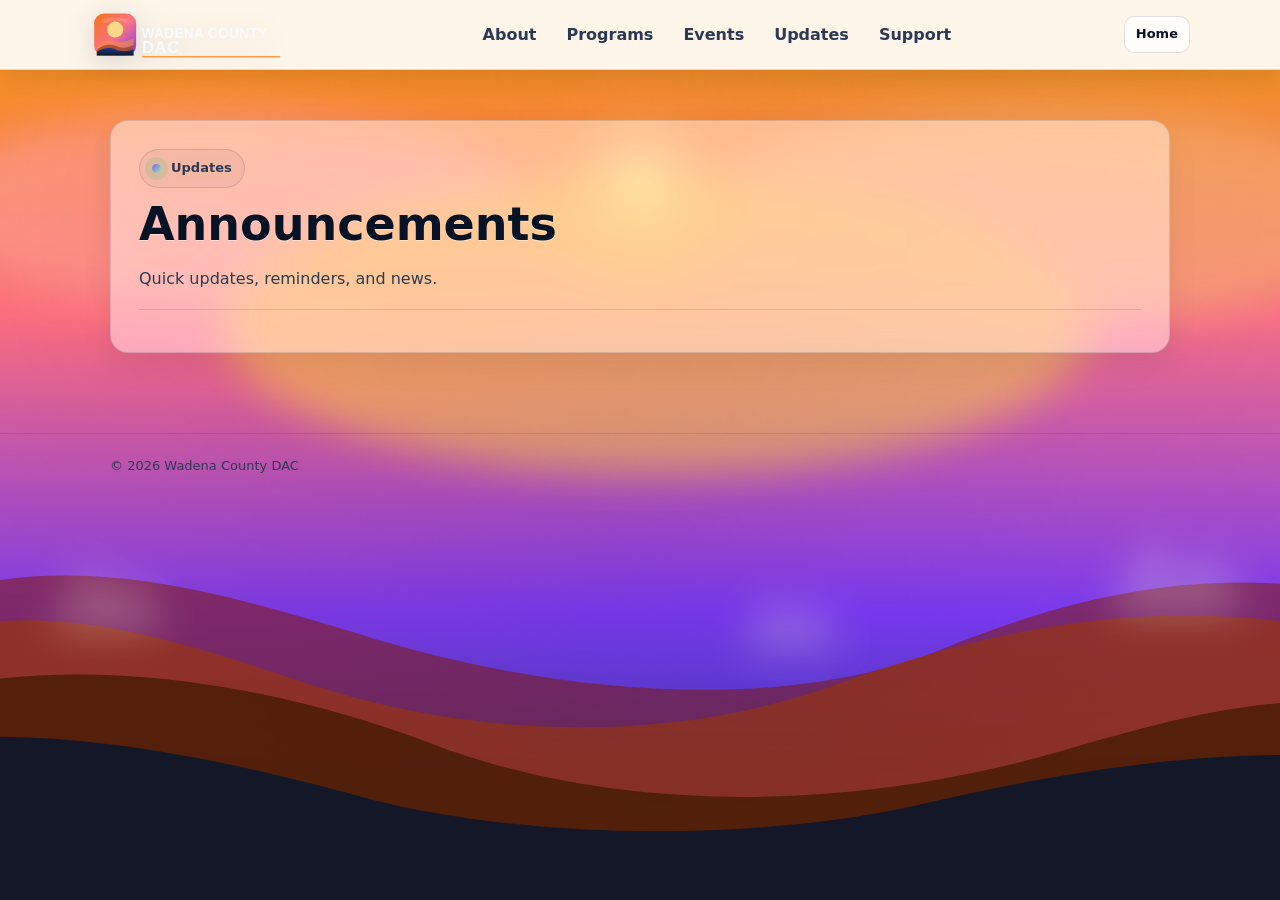
==== announcements.html @ 94e2fe22 "Initial Wadena County DAC site" ====
<!doctype html>
<html lang="en">
<head>
  <meta charset="utf-8" />
  <meta name="viewport" content="width=device-width,initial-scale=1" />
  <title>Announcements • Wadena County DAC</title>
  <link rel="stylesheet" href="styles.css" />
</head>
<body>
  <a class="skip-link" href="#main">Skip to main content</a>

  <header class="site-header">
    <div class="wrap header-inner">
      <a class="brand" href="index.html" aria-label="Wadena County DAC home">
        <img class="brand-logo" src="images/wcdac-logo.svg" alt="Wadena County DAC logo" />
      </a>

      <button class="nav-toggle" type="button" aria-expanded="false" aria-controls="primary-nav">
        <span class="sr-only">Menu</span>
        <span class="hamburger" aria-hidden="true"></span>
      </button>

      <nav id="primary-nav" class="primary-nav" aria-label="Primary navigation">
        <div class="links">
  <details class="dd">
    <summary>About</summary>
    <div class="dd-menu">
      <a href="index.html#mission">Mission</a>
      <a href="index.html#staff">Staff</a>
      <a href="index.html#contact">Contact</a>
    </div>
  </details>

  <details class="dd">
    <summary>Programs</summary>
    <div class="dd-menu">
      <a href="index.html#programs">Services & Activities</a>
      <a href="index.html#eligibility">Eligibility / Referrals</a>
      <a href="index.html#transportation">Transportation</a>
    </div>
  </details>

  <a href="events.html">Events</a>
  <a href="announcements.html">Updates</a>

  <details class="dd">
    <summary>Support</summary>
    <div class="dd-menu">
      <a href="https://www.givemn.org/organization/wadena-county-developmental-achievement-center" target="_blank" rel="noopener">Donate</a>
      <a href="volunteer.html">Volunteer</a>
      <a href="apply.html">Apply Now</a>
    </div>
  </details>
</div>
      </nav>

      <a class="btn nav-cta" href="index.html">Home</a>
    </div>
  </header>

  <main id="main">
    <div class="wrap">
      <div class="card pad hover">
        <div class="kicker"><span class="dot"></span> Updates</div>
        <h1>Announcements</h1>
        <p class="sub">Quick updates, reminders, and news.</p>
        <hr class="sep" />
        <div id="annList" class="list"></div>
      </div>
    </div>
  </main>

  <footer>
    <div class="wrap">© <span id="year"></span> Wadena County DAC</div>
  </footer>

  <script>document.getElementById("year").textContent = new Date().getFullYear();</script>
  <script src="app.js"></script>
</body>
</html>
---- styles.css ----
:root{
  --bg: #f4f6fb;
  --panel: #ffffff;
  --text: #0b1324;
  --muted: #2b3a52;
  --brand: #f97316;
  --brand2: #8b5cf6;
  --border: rgba(15,23,42,.12);
  --shadow: 0 14px 30px rgba(15,23,42,.08);
  --shadow2: 0 18px 44px rgba(15,23,42,.12);
  --radius: 18px;
  --max: 1100px;
  --pad: 20px;
  --header-offset: 80px;
  --font: ui-sans-serif, system-ui, -apple-system, Segoe UI, Roboto, Helvetica, Arial;
  --heading: ui-sans-serif, system-ui, -apple-system, Segoe UI, Roboto, Helvetica, Arial;
  --focus: 0 0 0 3px rgba(59,130,246,.35);
}

*{box-sizing:border-box}
html,body{height:100%}
body{
  margin:0;
  padding-top: var(--header-offset);
  font-family:var(--font);
  color:var(--text);
  line-height:1.6;
  background:
    url("images/watercolor-bg.svg"),
    linear-gradient(180deg, #fff7eb, var(--bg));
  background-attachment: fixed;
  background-size: cover;
  background-position: center;
  background-repeat: no-repeat;
  min-height: 100vh;
}

body::before{
  content: "";
  position: fixed;
  inset: 0;
  background: radial-gradient(circle at 25% 25%, rgba(249, 115, 22, .24), transparent 55%),
              radial-gradient(circle at 75% 20%, rgba(139, 92, 246, .18), transparent 60%),
              radial-gradient(circle at 50% 65%, rgba(59, 130, 246, .15), transparent 55%);
  opacity: 0.5;
  pointer-events: none;
  z-index: -1;
  mix-blend-mode: multiply;
}

a{color:inherit; text-decoration:none}

.wrap{max-width:var(--max); margin:0 auto; padding:0 var(--pad)}

/* Accessibility */
.skip-link{
  position:absolute;
  left:0;
  top:0;
  transform: translateY(-120%);
  padding: 10px 14px;
  background: rgba(15,23,42,.92);
  color: #fff;
  border-radius: 0 0 0.65rem 0;
  z-index: 30;
  transition: transform 0.18s ease;
}
.skip-link:focus{transform: translateY(0);}

/* Header */
.site-header{
  position:fixed;
  top:0;
  left:0;
  right:0;
  z-index:1000;
  background: rgba(255,250,244,.96);
  border-bottom:1px solid var(--border);
  box-shadow: 0 8px 22px rgba(15,23,42,.10);
  isolation: isolate;
  will-change: transform;
  transition: background .25s ease, border-color .25s ease, transform .25s ease, opacity .25s ease;
  opacity: 1;
  pointer-events: auto;
  transform: translateY(0);
}

.header-inner{
  display:flex;
  align-items:center;
  justify-content:space-between;
  gap:12px;
  padding:10px 0;
  overflow: visible;
}

.brand{display:flex; align-items:center; color: var(--text); flex:0 0 auto; min-width:0;}
.brand-logo{
  display:block;
  width:min(220px, 26vw);
  height:auto;
  max-width:100%;
  flex-shrink:0;
  object-fit:contain;
  filter: drop-shadow(0 6px 14px rgba(15,23,42,.16));
}

.nav-toggle{
  display:none;
  background: none;
  border: none;
  padding: 10px;
  border-radius: 14px;
  cursor: pointer;
  color: var(--text);
}
.nav-toggle:hover{background: rgba(15,23,42,.06);}
.nav-toggle:focus{outline: none; box-shadow: var(--focus);}

.hamburger,
.hamburger::before,
.hamburger::after{
  display: block;
  width: 24px;
  height: 2px;
  background: currentColor;
  border-radius: 999px;
  transition: transform .25s ease, opacity .25s ease;
}
.hamburger::before,
.hamburger::after{
  content: '';
  position: relative;
}
.hamburger::before{top: -7px;}
.hamburger::after{top: 5px;}

.primary-nav{
  display:flex;
  align-items:center;
  gap:10px;
  flex-wrap:wrap;
  position: relative;
  opacity: 1;
  transform: translateY(0);
  pointer-events: auto;
}

.nav-cta{white-space:nowrap; opacity: 1; pointer-events: auto; transition: opacity .22s ease;}

/* Mobile navigation */
@media (max-width: 900px){
  :root{--header-offset: 72px;}
  .nav-toggle{display:block;}
  .primary-nav{
    position: absolute;
    top: 100%;
    left: 0;
    right: 0;
    padding: 16px var(--pad) 22px;
    background: rgba(255,255,255,.96);
    border-bottom:1px solid var(--border);
    border-radius: 0 0 var(--radius) var(--radius);
    box-shadow: 0 18px 36px rgba(15,23,42,.12);
    flex-direction: column;
    gap: 8px;
    transform: translateY(-110%);
    opacity: 0;
    pointer-events: none;
    transition: transform .25s ease, opacity .22s ease;
  }
  .site-header.open .primary-nav{
    transform: translateY(0);
    opacity: 1;
    pointer-events: auto;
  }

  .nav-cta{display:none;}
  .links{width:100%; justify-content:flex-start;}
  .links a{width:100%; padding:12px 14px;}
  .dd-menu{position:static; box-shadow:none; border:none; padding:0; background:transparent;}
  .dd-menu a{padding-left:24px;}
  .dd > summary{width:100%;}
  .dd[open] > summary{background: rgba(15,23,42,.05);}  
}

/* Buttons */
.btn{
  display:inline-flex; align-items:center; justify-content:center;
  padding:7px 11px;
  border-radius:10px;
  border:1px solid var(--border);
  background:rgba(255,255,255,.76);
  color:var(--text);
  cursor:pointer;
  font-size:13px;
  font-weight:600;
  transition: transform .18s ease, box-shadow .18s ease, background .2s ease;
}
.btn:hover{transform: translateY(-1px); box-shadow: 0 8px 16px rgba(15,23,42,.10);}
.btn:active{transform: translateY(0px)}
.btn.primary{
  background: linear-gradient(135deg, var(--brand), #60a5fa);
  border-color: transparent;
  color:#fff;
  box-shadow: 0 8px 18px rgba(37,99,235,.16);
}
.btn.primary:hover{box-shadow: 0 10px 22px rgba(37,99,235,.20)}

.btn--sm{padding:6px 10px; font-size:12px;}
.btn--ghost{background: rgba(255,255,255,.2); border-color: rgba(255,255,255,.3);}
.btn--static{cursor: default; opacity: 0.92;}

.alert{
  background: rgba(254,242,242,.75);
  border-bottom: 1px solid rgba(254,202,202,.75);
}
.alert--warning{background: rgba(254,242,242,.9); border-bottom-color: rgba(254,202,202,.9);}
.alert__inner{
  display:flex;
  align-items:center;
  justify-content:space-between;
  gap:12px;
  padding:14px 0;
}
.alert__message{color:#991b1b; font-weight:600;}

/* Layout */
main{padding:40px 0 80px}
.card{
  background: rgba(255,255,255,.46);
  border:1px solid var(--border);
  border-radius: var(--radius);
  box-shadow: var(--shadow);
  backdrop-filter: blur(10px) saturate(120%);
  -webkit-backdrop-filter: blur(10px) saturate(120%);
  transition: transform .18s ease, box-shadow .18s ease, border-color .18s ease;
}
.card.hover:hover{transform: translateY(-4px); box-shadow: var(--shadow2); border-color: rgba(37,99,235,.20);}
.pad{padding:28px}

.hero{
  border-radius: var(--radius);
  background: linear-gradient(135deg, rgba(255,255,255,.32), rgba(255,255,255,.18));
  border: 1px solid rgba(15,23,42,.08);
}
.hero-logo{
  display:block;
  width:min(620px, 100%);
  height:auto;
  margin:12px 0 6px;
  filter: drop-shadow(0 10px 20px rgba(15,23,42,.16));
}
.hero h1{margin:14px 0 10px;}
.hero .sub{margin:0;}
.hero .hero-actions{display:flex; gap:12px; flex-wrap:wrap; margin-top:18px;}

.kicker{display:inline-flex; align-items:center; gap:10px; padding:8px 12px; border-radius:999px; border:1px solid var(--border); background: rgba(15,23,42,.04); color: var(--muted); font-weight:800; font-size:13px;}
.dot{width:9px; height:9px; border-radius:50%; background: linear-gradient(135deg, var(--brand2), #86efac); box-shadow: 0 0 0 7px rgba(34,197,94,.14);}

h1{margin:12px 0 10px; font-family:var(--heading); font-size: clamp(30px, 4vw, 46px); line-height:1.08; color:#071225; text-shadow: 0 1px 0 rgba(255,255,255,.45);}
h2{margin:0 0 10px; font-size:22px; color:#0a1930}
.sub{color:var(--muted); line-height:1.7}
.sub--lead{font-weight:700; margin-top:0;}
.sub--intro{margin-top:14px; max-width:70ch;}

.grid{display:grid; grid-template-columns: 1.2fr .8fr; gap:16px; margin-top:16px}
.grid3{display:grid; grid-template-columns: repeat(3, 1fr); gap:16px; margin-top:16px}
.list{display:grid; gap:10px}
.item{padding:14px; border-radius:16px; border:1px solid var(--border); background: rgba(255,255,255,.28); backdrop-filter: blur(8px) saturate(120%); -webkit-backdrop-filter: blur(8px) saturate(120%); transition: transform .18s ease, box-shadow .18s ease, border-color .18s ease;}
.item:hover{transform: translateY(-2px); box-shadow: 0 12px 26px rgba(15,23,42,.08); border-color: rgba(37,99,235,.18);}
.item .top{display:flex; justify-content:space-between; gap:10px; flex-wrap:wrap}
.item .title{font-weight:850}
.item .meta{color:#33465f; font-size:13px; font-weight:600}
.item .body{color:#1d2e45; margin-top:6px; line-height:1.6}

.gallery-grid{
  display:grid;
  grid-template-columns:repeat(3, minmax(0, 1fr));
  gap:14px;
  margin-top:14px;
}
.gallery-card{
  margin:0;
  padding:10px;
  border-radius:16px;
  border:1px solid var(--border);
  background: rgba(255,255,255,.24);
  backdrop-filter: blur(8px) saturate(120%);
  -webkit-backdrop-filter: blur(8px) saturate(120%);
}
.gallery-card img{
  display:block;
  width:100%;
  height:220px;
  object-fit:cover;
  border-radius:12px;
  box-shadow: 0 10px 20px rgba(15,23,42,.15);
}
.gallery-card figcaption{
  margin-top:10px;
  color:#1d2e45;
  font-size:14px;
  font-weight:700;
}

hr.sep{border:none; border-top:1px solid var(--border); margin:14px 0}

footer{border-top:1px solid var(--border); padding:22px 0; color: var(--muted); font-size:13px;}

/* Callout / icon pills */
.pills{display:flex; gap:10px; flex-wrap:wrap; margin-top:12px}
.pill{display:inline-flex; align-items:center; gap:8px; padding:8px 10px; border-radius:999px; border:1px solid var(--border); background: rgba(255,255,255,.30); color: #233750; font-size:13px; font-weight:600; backdrop-filter: blur(6px); -webkit-backdrop-filter: blur(6px); transition: transform .18s ease, box-shadow .18s ease;}
.pill:hover{transform: translateY(-2px); box-shadow: 0 10px 22px rgba(15,23,42,.08)}

/* Calendar */
.cal-head{display:flex; justify-content:space-between; align-items:center; gap:10px; flex-wrap:wrap}
.calendar{margin-top:12px; display:grid; grid-template-columns:repeat(7,1fr); gap:10px}
.dow{color:var(--muted); font-size:12px; text-transform:uppercase; letter-spacing:.12em}
.cell{min-height:84px; padding:10px; border-radius:16px; border:1px solid var(--border); background: rgba(255,255,255,.28); backdrop-filter: blur(7px) saturate(120%); -webkit-backdrop-filter: blur(7px) saturate(120%); display:flex; flex-direction:column; gap:8px; transition: transform .15s ease, box-shadow .15s ease, border-color .15s ease;}
.cell:hover{transform: translateY(-2px); box-shadow: 0 12px 26px rgba(15,23,42,.08); border-color: rgba(37,99,235,.18)}
.cell.muted{opacity:.45}
.daynum{font-weight:850}
.badge{display:inline-flex; align-self:flex-start; padding:4px 8px; border-radius:999px; font-size:12px; border:1px solid rgba(37,99,235,.18); background: rgba(37,99,235,.10); color: var(--text);}
.cell.selected{outline:2px solid rgba(37,99,235,.35); background: rgba(37,99,235,.08);}

/* Friendly section blocks */
.section-title{display:flex; align-items:flex-end; justify-content:space-between; gap:16px; flex-wrap:wrap}
.section-title p{margin:0; color:var(--muted)}

/* Utility helpers */
.section--spaced{margin-top:16px;}
.card-grid{display:grid; gap:12px; margin-top:14px;}
.button-group{display:flex; gap:10px; flex-wrap:wrap; margin-top:14px;}
.section-header{display:flex; justify-content:space-between; gap:12px; flex-wrap:wrap; align-items:flex-end;}
.section-header h2{margin:0;}
.section-header .sub{margin-top:6px;}
.sr-only{position:absolute; width:1px; height:1px; padding:0; margin:-1px; overflow:hidden; clip:rect(0 0 0 0); white-space:nowrap; border:0;}

.mt-2{margin-top:0.5rem;}

@media (max-width: 900px){
  .brand-logo{width:min(170px, 46vw);} 
  .hero-logo{width:min(540px, 100%);} 
  .gallery-grid{grid-template-columns:1fr;}
  .gallery-card img{height:240px;}
  .grid{grid-template-columns: 1fr}
  .grid3{grid-template-columns: 1fr}
  .calendar{gap:8px}
}

/* Dropdown nav (OHI-style grouped menu) */
.links{display:flex; gap:10px; align-items:center; flex-wrap:wrap;}
.dd{position:relative;}
.dd > summary{list-style:none; cursor:pointer; color:var(--muted); padding:8px 10px; border-radius:12px; transition: background .2s ease, transform .2s ease, color .2s ease; font-weight:700;}
.dd > summary::-webkit-details-marker{display:none}
.dd > summary:hover{color:var(--text); background:rgba(15,23,42,.04); transform: translateY(-1px);}
.links > a{display:inline-flex; align-items:center; color:var(--muted); padding:8px 10px; border-radius:12px; transition: background .2s ease, transform .2s ease, color .2s ease; font-weight:700;}
.links > a:hover{color:var(--text); background:rgba(15,23,42,.04); transform: translateY(-1px);}
.dd-menu{position:absolute; top: calc(100% + 10px); left: 0; min-width: 220px; padding:10px; border-radius:14px; border:1px solid var(--border); background: rgba(255,255,255,.95); box-shadow: var(--shadow2); display:grid; gap:6px;}
.dd-menu a{padding:10px 10px; border-radius:12px; color:var(--text); font-weight:650;}

/* Utility */
.text-center{text-align:center;}
.u-muted{color:var(--muted);}
.dd-menu a:hover{
  background:rgba(37,99,235,.08);
}

/* close dropdowns when not open */
.dd:not([open]) .dd-menu{display:none}

/* keep your existing mobile behavior */
@media (max-width: 900px){
  /* navigation is managed via the hamburger toggle */
}

/* ── Forms ───────────────────────────────────────────────────── */
.form-page{max-width:760px;}
.form-section{margin-top:22px;}
.form-section+.form-section{margin-top:28px;}
.form-section h3{font-size:15px;font-weight:800;color:#0a1930;margin:0 0 14px;padding-bottom:8px;border-bottom:1px solid var(--border);}
.form-group{display:flex;flex-direction:column;gap:5px;margin-bottom:14px;}
.form-group:last-child{margin-bottom:0;}
.form-group>label{font-size:13px;font-weight:700;color:#1d2e45;}
.req{color:var(--brand);margin-left:2px;}
.form-row{display:grid;grid-template-columns:repeat(2,1fr);gap:14px;}
.form-row-3{display:grid;grid-template-columns:repeat(3,1fr);gap:14px;}
input[type=text],input[type=email],input[type=tel],input[type=date],select,textarea{
  display:block;width:100%;padding:10px 12px;
  border:1px solid var(--border);border-radius:10px;
  background:rgba(255,255,255,.72);
  font-family:var(--font);font-size:14px;color:var(--text);line-height:1.5;
  transition:border-color .18s,box-shadow .18s;
  outline:none;-webkit-appearance:none;appearance:none;
}
input[type=text]:focus,input[type=email]:focus,input[type=tel]:focus,input[type=date]:focus,select:focus,textarea:focus{
  border-color:rgba(37,99,235,.45);
  box-shadow:0 0 0 3px rgba(37,99,235,.12);
}
select{
  background-image:url("data:image/svg+xml,%3Csvg xmlns='http://www.w3.org/2000/svg' viewBox='0 0 10 6'%3E%3Cpath d='M0 0l5 6 5-6z' fill='%232b3a52'/%3E%3C/svg%3E");
  background-repeat:no-repeat;background-position:right 12px center;background-size:10px;
  padding-right:34px;
}
textarea{resize:vertical;min-height:90px;line-height:1.6;}
.check-group{display:flex;flex-wrap:wrap;gap:8px 22px;margin-top:6px;}
.check-group label{display:flex;align-items:center;gap:7px;font-size:13px;font-weight:600;color:#1d2e45;cursor:pointer;}
.check-group input[type=checkbox],.check-group input[type=radio]{width:16px;height:16px;accent-color:var(--brand);cursor:pointer;flex-shrink:0;}
.form-note{font-size:12px;color:var(--muted);line-height:1.5;}
.form-actions{margin-top:24px;display:flex;gap:12px;align-items:center;flex-wrap:wrap;}
.form-success{
  margin-top:18px;padding:18px;border-radius:14px;
  border:1px solid rgba(22,163,74,.25);background:rgba(220,252,231,.45);
  backdrop-filter:blur(6px);-webkit-backdrop-filter:blur(6px);
}
.form-success .fs-title{color:#166534;font-weight:800;font-size:15px;margin-bottom:6px;}
.form-success .fs-body{color:#166534;font-size:14px;line-height:1.6;}
@media(max-width:900px){
  .form-row,.form-row-3{grid-template-columns:1fr;}
}
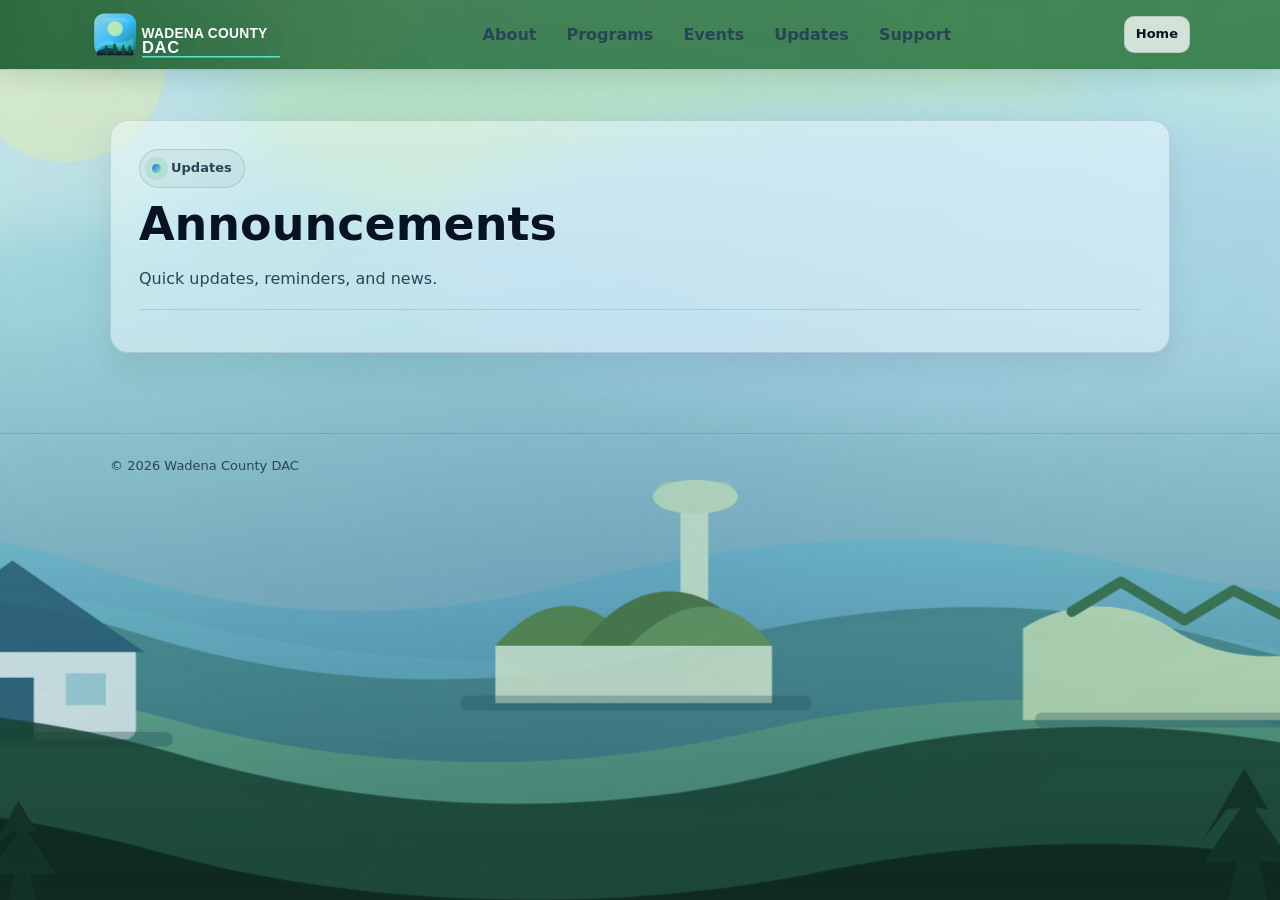
==== commit e2a24470: "Add programs page and intake form flow" ====
--- a/announcements.html
+++ b/announcements.html
@@ -34,9 +34,10 @@
   <details class="dd">
     <summary>Programs</summary>
     <div class="dd-menu">
-      <a href="index.html#programs">Services & Activities</a>
-      <a href="index.html#eligibility">Eligibility / Referrals</a>
-      <a href="index.html#transportation">Transportation</a>
+      <a href="programs.html#services">Services & Activities</a>
+      <a href="programs.html#eligibility">Eligibility / Referrals</a>
+      <a href="programs.html#transportation">Transportation</a>
+      <a href="custom-orders.html">Custom Products</a>
     </div>
   </details>
 
--- a/styles.css
+++ b/styles.css
@@ -1,10 +1,10 @@
 :root{
-  --bg: #f4f6fb;
+  --bg: #eaf4f2;
   --panel: #ffffff;
   --text: #0b1324;
-  --muted: #2b3a52;
-  --brand: #f97316;
-  --brand2: #8b5cf6;
+  --muted: #284558;
+  --brand: #0f766e;
+  --brand2: #2563eb;
   --border: rgba(15,23,42,.12);
   --shadow: 0 14px 30px rgba(15,23,42,.08);
   --shadow2: 0 18px 44px rgba(15,23,42,.12);
@@ -25,13 +25,7 @@
   font-family:var(--font);
   color:var(--text);
   line-height:1.6;
-  background:
-    url("images/watercolor-bg.svg"),
-    linear-gradient(180deg, #fff7eb, var(--bg));
-  background-attachment: fixed;
-  background-size: cover;
-  background-position: center;
-  background-repeat: no-repeat;
+  background: linear-gradient(180deg, #edf8f8, var(--bg));
   min-height: 100vh;
 }
 
@@ -39,13 +33,55 @@
   content: "";
   position: fixed;
   inset: 0;
-  background: radial-gradient(circle at 25% 25%, rgba(249, 115, 22, .24), transparent 55%),
-              radial-gradient(circle at 75% 20%, rgba(139, 92, 246, .18), transparent 60%),
-              radial-gradient(circle at 50% 65%, rgba(59, 130, 246, .15), transparent 55%);
-  opacity: 0.5;
+  background: radial-gradient(circle at 25% 25%, rgba(14, 116, 144, .16), transparent 55%),
+              radial-gradient(circle at 75% 20%, rgba(15, 118, 110, .12), transparent 60%),
+              radial-gradient(circle at 50% 65%, rgba(37, 99, 235, .10), transparent 55%);
+  opacity: 0.62;
   pointer-events: none;
-  z-index: -1;
+  z-index: -2;
   mix-blend-mode: multiply;
+}
+
+.parallax-scene{
+  position: fixed;
+  inset: 0;
+  z-index: -3;
+  overflow: hidden;
+  pointer-events: none;
+  background: linear-gradient(180deg, #def2f5 0%, #c7e4e1 45%, #a7ccc5 100%);
+}
+
+.parallax-scene::after{
+  content: "";
+  position: absolute;
+  inset: 0;
+  background: linear-gradient(180deg, rgba(255,255,255,.04), rgba(15,23,42,.06) 75%, rgba(15,23,42,.16));
+}
+
+.parallax-layer{
+  position: absolute;
+  inset: -8% -6%;
+  background-repeat: no-repeat;
+  background-position: center;
+  background-size: cover;
+  will-change: transform;
+}
+
+.parallax-layer--sky{
+  background-image: url("images/parallax-sky.svg");
+  transform: translate3d(0, var(--parallax-sky-y, 0px), 0) scale(1.08);
+}
+
+.parallax-layer--mid{
+  background-image: url("images/parallax-mid.svg");
+  background-position: center bottom;
+  transform: translate3d(0, var(--parallax-mid-y, 0px), 0) scale(1.1);
+}
+
+.parallax-layer--front{
+  background-image: url("images/parallax-front.svg");
+  background-position: center bottom;
+  transform: translate3d(0, var(--parallax-front-y, 0px), 0) scale(1.12);
 }
 
 a{color:inherit; text-decoration:none}
@@ -74,7 +110,7 @@
   left:0;
   right:0;
   z-index:1000;
-  background: rgba(255,250,244,.96);
+  background: transparent;
   border-bottom:1px solid var(--border);
   box-shadow: 0 8px 22px rgba(15,23,42,.10);
   isolation: isolate;
@@ -85,6 +121,26 @@
   transform: translateY(0);
 }
 
+.site-header::before{
+  content:"";
+  position:absolute;
+  inset:0;
+  background: url("images/wadena-county-banner.svg") center 24% / cover no-repeat;
+  opacity:.82;
+  filter: saturate(0.95) contrast(1.02) brightness(0.72) hue-rotate(-18deg);
+  z-index:0;
+}
+
+.site-header::after{
+  content:"";
+  position:absolute;
+  inset:0;
+  background:
+    linear-gradient(90deg, rgba(27,94,45,.86) 0%, rgba(38,112,56,.74) 34%, rgba(44,122,64,.8) 100%),
+    linear-gradient(180deg, rgba(255,255,255,.06), rgba(255,255,255,.02));
+  z-index:0;
+}
+
 .header-inner{
   display:flex;
   align-items:center;
@@ -92,6 +148,8 @@
   gap:12px;
   padding:10px 0;
   overflow: visible;
+  position:relative;
+  z-index:1;
 }
 
 .brand{display:flex; align-items:center; color: var(--text); flex:0 0 auto; min-width:0;}
@@ -148,9 +206,58 @@
 
 .nav-cta{white-space:nowrap; opacity: 1; pointer-events: auto; transition: opacity .22s ease;}
 
+.header-mini-promo{
+  display:flex;
+  align-items:center;
+  gap:8px;
+  padding:5px 8px;
+  border-radius:999px;
+  border:1px solid rgba(15,23,42,.12);
+  background: linear-gradient(135deg, rgba(239,253,250,.92), rgba(239,246,255,.92));
+  box-shadow: 0 10px 18px rgba(15,23,42,.10);
+  min-width:0;
+  max-width:320px;
+  opacity:0;
+  transform: translateY(-8px) scale(.98);
+  pointer-events:none;
+  transition: opacity .22s ease, transform .22s ease, box-shadow .22s ease;
+}
+.header-mini-promo:hover{box-shadow: 0 14px 24px rgba(15,23,42,.14);}
+.header-mini-promo img{
+  width:48px;
+  height:48px;
+  object-fit:cover;
+  border-radius:50%;
+  border:1px solid rgba(15,23,42,.10);
+  flex:0 0 auto;
+}
+.header-mini-copy{
+  display:flex;
+  flex-direction:column;
+  line-height:1.1;
+  white-space:nowrap;
+}
+.header-mini-copy strong{
+  color:#0a1930;
+  font-size:12px;
+  font-weight:800;
+}
+.header-mini-copy span{
+  color:#0f766e;
+  font-size:11px;
+  font-weight:700;
+  margin-top:3px;
+}
+.site-header.show-mini-promo .header-mini-promo{
+  opacity:1;
+  transform: translateY(0) scale(1);
+  pointer-events:auto;
+}
+
 /* Mobile navigation */
 @media (max-width: 900px){
   :root{--header-offset: 72px;}
+  .header-mini-promo{display:none;}
   .nav-toggle{display:block;}
   .primary-nav{
     position: absolute;
@@ -195,9 +302,24 @@
   cursor:pointer;
   font-size:13px;
   font-weight:600;
-  transition: transform .18s ease, box-shadow .18s ease, background .2s ease;
+  position:relative;
+  overflow:hidden;
+  transition: transform .18s ease, box-shadow .18s ease, background .2s ease, border-color .18s ease;
 }
 .btn:hover{transform: translateY(-1px); box-shadow: 0 8px 16px rgba(15,23,42,.10);}
+.btn::after{
+  content:"";
+  position:absolute;
+  inset:-35% auto auto -20%;
+  width:70px;
+  height:170%;
+  background: linear-gradient(90deg, rgba(255,255,255,0), rgba(255,255,255,.45), rgba(255,255,255,0));
+  transform: translateX(-160%) rotate(18deg);
+  pointer-events:none;
+  opacity:0;
+}
+.btn:hover{transform: translateY(-1px); box-shadow: 0 10px 20px rgba(15,23,42,.12); border-color: rgba(37,99,235,.22);}
+.btn:hover::after{transform: translateX(360%) rotate(18deg); opacity:1; transition: transform .7s ease, opacity .25s ease;}
 .btn:active{transform: translateY(0px)}
 .btn.primary{
   background: linear-gradient(135deg, var(--brand), #60a5fa);
@@ -205,7 +327,7 @@
   color:#fff;
   box-shadow: 0 8px 18px rgba(37,99,235,.16);
 }
-.btn.primary:hover{box-shadow: 0 10px 22px rgba(37,99,235,.20)}
+.btn.primary:hover{box-shadow: 0 0 0 3px rgba(94,234,212,.16), 0 12px 26px rgba(37,99,235,.24);}
 
 .btn--sm{padding:6px 10px; font-size:12px;}
 .btn--ghost{background: rgba(255,255,255,.2); border-color: rgba(255,255,255,.3);}
@@ -240,10 +362,10 @@
 .pad{padding:28px}
 
 .hero{
-  border-radius: var(--radius);
-  background: linear-gradient(135deg, rgba(255,255,255,.32), rgba(255,255,255,.18));
-  border: 1px solid rgba(15,23,42,.08);
-}
+  min-height:auto;
+}
+.hero-layout{display:grid; grid-template-columns:minmax(0, 1.05fr) minmax(300px, .95fr); gap:22px; align-items:center; position:relative; z-index:1;}
+.hero-copy{min-width:0; position:relative; z-index:1;}
 .hero-logo{
   display:block;
   width:min(620px, 100%);
@@ -254,6 +376,40 @@
 .hero h1{margin:14px 0 10px;}
 .hero .sub{margin:0;}
 .hero .hero-actions{display:flex; gap:12px; flex-wrap:wrap; margin-top:18px;}
+.hero-spotlight{
+  display:block;
+  padding:14px;
+  border-radius:22px;
+  border:1px solid rgba(15,23,42,.08);
+  background: linear-gradient(180deg, rgba(255,255,255,.58), rgba(240,253,250,.32));
+  box-shadow: 0 18px 40px rgba(15,23,42,.12);
+  position:relative;
+  z-index:1;
+}
+.hero-spotlight-badge{
+  display:inline-flex;
+  align-items:center;
+  padding:7px 12px;
+  border-radius:999px;
+  background: linear-gradient(135deg, #0f766e, #2563eb);
+  color:#fff;
+  font-size:12px;
+  font-weight:800;
+  letter-spacing:.04em;
+  text-transform:uppercase;
+  box-shadow: 0 8px 18px rgba(37,99,235,.2);
+}
+.hero-spotlight-art{
+  display:block;
+  width:100%;
+  height:auto;
+  margin-top:12px;
+  border-radius:18px;
+}
+.hero-spotlight-copy{margin-top:12px;}
+.hero-spotlight-title{font-size:24px; font-weight:900; color:#0a1930; line-height:1.1;}
+.hero-spotlight-text{margin-top:6px; color:#284558; line-height:1.5;}
+.hero-spotlight-link{margin-top:10px; color:#0f766e; font-weight:800; letter-spacing:.02em;}
 
 .kicker{display:inline-flex; align-items:center; gap:10px; padding:8px 12px; border-radius:999px; border:1px solid var(--border); background: rgba(15,23,42,.04); color: var(--muted); font-weight:800; font-size:13px;}
 .dot{width:9px; height:9px; border-radius:50%; background: linear-gradient(135deg, var(--brand2), #86efac); box-shadow: 0 0 0 7px rgba(34,197,94,.14);}
@@ -268,7 +424,34 @@
 .grid3{display:grid; grid-template-columns: repeat(3, 1fr); gap:16px; margin-top:16px}
 .list{display:grid; gap:10px}
 .item{padding:14px; border-radius:16px; border:1px solid var(--border); background: rgba(255,255,255,.28); backdrop-filter: blur(8px) saturate(120%); -webkit-backdrop-filter: blur(8px) saturate(120%); transition: transform .18s ease, box-shadow .18s ease, border-color .18s ease;}
-.item:hover{transform: translateY(-2px); box-shadow: 0 12px 26px rgba(15,23,42,.08); border-color: rgba(37,99,235,.18);}
+.item:hover{transform: translateY(-3px); box-shadow: 0 14px 30px rgba(15,23,42,.10); border-color: rgba(37,99,235,.22);}
+.item-link{display:block; color:inherit;}
+.item-link,
+.gallery-link,
+.product-card,
+.card.hover,
+.links > a,
+.dd > summary{position:relative;}
+.item-link::before,
+.gallery-card::before,
+.product-card::before,
+.card.hover::before{
+  content:"";
+  position:absolute;
+  inset:0;
+  border-radius:inherit;
+  background: radial-gradient(circle at 15% 18%, rgba(255,255,255,.32), transparent 34%), radial-gradient(circle at 82% 20%, rgba(94,234,212,.16), transparent 32%);
+  opacity:0;
+  transition: opacity .22s ease;
+  pointer-events:none;
+}
+.item-link:hover::before,
+.item-link:focus-visible::before,
+.gallery-link:hover .gallery-card::before,
+.gallery-link:focus-visible .gallery-card::before,
+.product-card:hover::before,
+.card.hover:hover::before{opacity:1;}
+.item-link:focus-visible{outline:none; box-shadow: 0 0 0 3px rgba(37,99,235,.22), 0 12px 26px rgba(15,23,42,.08); border-color: rgba(37,99,235,.35);}
 .item .top{display:flex; justify-content:space-between; gap:10px; flex-wrap:wrap}
 .item .title{font-weight:850}
 .item .meta{color:#33465f; font-size:13px; font-weight:600}
@@ -280,6 +463,9 @@
   gap:14px;
   margin-top:14px;
 }
+.gallery-link{display:block; color:inherit;}
+.gallery-link:focus-visible{outline:none;}
+.gallery-link:focus-visible .gallery-card{box-shadow: 0 0 0 3px rgba(37,99,235,.22), 0 10px 20px rgba(15,23,42,.15); border-color: rgba(37,99,235,.30);}
 .gallery-card{
   margin:0;
   padding:10px;
@@ -288,7 +474,10 @@
   background: rgba(255,255,255,.24);
   backdrop-filter: blur(8px) saturate(120%);
   -webkit-backdrop-filter: blur(8px) saturate(120%);
-}
+  position:relative;
+  transition: transform .2s ease, box-shadow .2s ease, border-color .2s ease;
+}
+.gallery-link:hover .gallery-card{transform: translateY(-4px); box-shadow: 0 16px 30px rgba(15,23,42,.14); border-color: rgba(37,99,235,.24);}
 .gallery-card img{
   display:block;
   width:100%;
@@ -302,6 +491,67 @@
   color:#1d2e45;
   font-size:14px;
   font-weight:700;
+}
+.facebook-callout .form-note{margin-top:8px;}
+
+.product-grid{
+  display:grid;
+  grid-template-columns:repeat(2, minmax(0, 1fr));
+  gap:14px;
+  margin-top:14px;
+}
+.product-card{
+  border:1px solid var(--border);
+  border-radius:16px;
+  background: rgba(255,255,255,.28);
+  padding:12px;
+  backdrop-filter: blur(8px) saturate(120%);
+  -webkit-backdrop-filter: blur(8px) saturate(120%);
+  transition: transform .2s ease, box-shadow .2s ease, border-color .2s ease;
+}
+.product-card:hover{transform: translateY(-4px); box-shadow: 0 16px 30px rgba(15,23,42,.12); border-color: rgba(37,99,235,.24);}
+.product-card h3{
+  margin:12px 0 8px;
+  color:#0b1f3b;
+  font-size:20px;
+}
+.product-media{
+  width:100%;
+  height:220px;
+  object-fit:cover;
+  border-radius:12px;
+  display:block;
+  box-shadow: 0 10px 20px rgba(15,23,42,.15);
+}
+.price-list{
+  margin:10px 0 0;
+  padding-left:20px;
+  color:#1d2e45;
+  line-height:1.6;
+}
+.price-list li{margin:2px 0;}
+
+.facebook-feed-grid{
+  display:grid;
+  grid-template-columns:minmax(0, 1.15fr) minmax(260px, .85fr);
+  gap:14px;
+  margin-top:14px;
+  align-items:start;
+}
+.facebook-frame-wrap{
+  border-radius:18px;
+  overflow:hidden;
+  border:1px solid var(--border);
+  background: rgba(255,255,255,.34);
+  box-shadow: 0 14px 30px rgba(15,23,42,.08);
+  min-height:620px;
+}
+.facebook-frame-wrap iframe{
+  display:block;
+  width:100%;
+  min-height:620px;
+  border:0;
+  background:#fff;
 }
 
 hr.sep{border:none; border-top:1px solid var(--border); margin:14px 0}
@@ -342,8 +592,15 @@
 @media (max-width: 900px){
   .brand-logo{width:min(170px, 46vw);} 
   .hero-logo{width:min(540px, 100%);} 
+  .hero{min-height:auto; background-position:center 30%;}
+  .hero-layout{grid-template-columns:1fr; gap:16px;}
   .gallery-grid{grid-template-columns:1fr;}
   .gallery-card img{height:240px;}
+  .product-grid{grid-template-columns:1fr;}
+  .product-media{height:230px;}
+  .facebook-feed-grid{grid-template-columns:1fr;}
+  .facebook-frame-wrap,
+  .facebook-frame-wrap iframe{min-height:540px;}
   .grid{grid-template-columns: 1fr}
   .grid3{grid-template-columns: 1fr}
   .calendar{gap:8px}
@@ -356,7 +613,8 @@
 .dd > summary::-webkit-details-marker{display:none}
 .dd > summary:hover{color:var(--text); background:rgba(15,23,42,.04); transform: translateY(-1px);}
 .links > a{display:inline-flex; align-items:center; color:var(--muted); padding:8px 10px; border-radius:12px; transition: background .2s ease, transform .2s ease, color .2s ease; font-weight:700;}
-.links > a:hover{color:var(--text); background:rgba(15,23,42,.04); transform: translateY(-1px);}
+.links > a:hover{color:var(--text); background:rgba(15,23,42,.05); box-shadow: 0 0 0 1px rgba(94,234,212,.16) inset; transform: translateY(-1px);}
+.dd > summary:hover{box-shadow: 0 0 0 1px rgba(94,234,212,.16) inset;}
 .dd-menu{position:absolute; top: calc(100% + 10px); left: 0; min-width: 220px; padding:10px; border-radius:14px; border:1px solid var(--border); background: rgba(255,255,255,.95); box-shadow: var(--shadow2); display:grid; gap:6px;}
 .dd-menu a{padding:10px 10px; border-radius:12px; color:var(--text); font-weight:650;}
 
@@ -377,6 +635,7 @@
 
 /* ── Forms ───────────────────────────────────────────────────── */
 .form-page{max-width:760px;}
+.page-wide{max-width:1100px;}
 .form-section{margin-top:22px;}
 .form-section+.form-section{margin-top:28px;}
 .form-section h3{font-size:15px;font-weight:800;color:#0a1930;margin:0 0 14px;padding-bottom:8px;border-bottom:1px solid var(--border);}
@@ -418,4 +677,34 @@
 .form-success .fs-body{color:#166534;font-size:14px;line-height:1.6;}
 @media(max-width:900px){
   .form-row,.form-row-3{grid-template-columns:1fr;}
+}
+
+/* Motion polish */
+.reveal-on-scroll{
+  opacity:0;
+  transform: translateY(20px) scale(.985);
+  transition: opacity .55s ease, transform .55s ease;
+}
+.reveal-on-scroll.is-visible{
+  opacity:1;
+  transform: translateY(0) scale(1);
+}
+
+@media (prefers-reduced-motion: reduce){
+  .reveal-on-scroll,
+  .reveal-on-scroll.is-visible,
+  .btn,
+  .item,
+  .gallery-card,
+  .product-card,
+  .links > a,
+  .dd > summary{
+    transition:none !important;
+    transform:none !important;
+  }
+  .btn::after,
+  .item-link::before,
+  .gallery-card::before,
+  .product-card::before,
+  .card.hover::before{display:none;}
 }
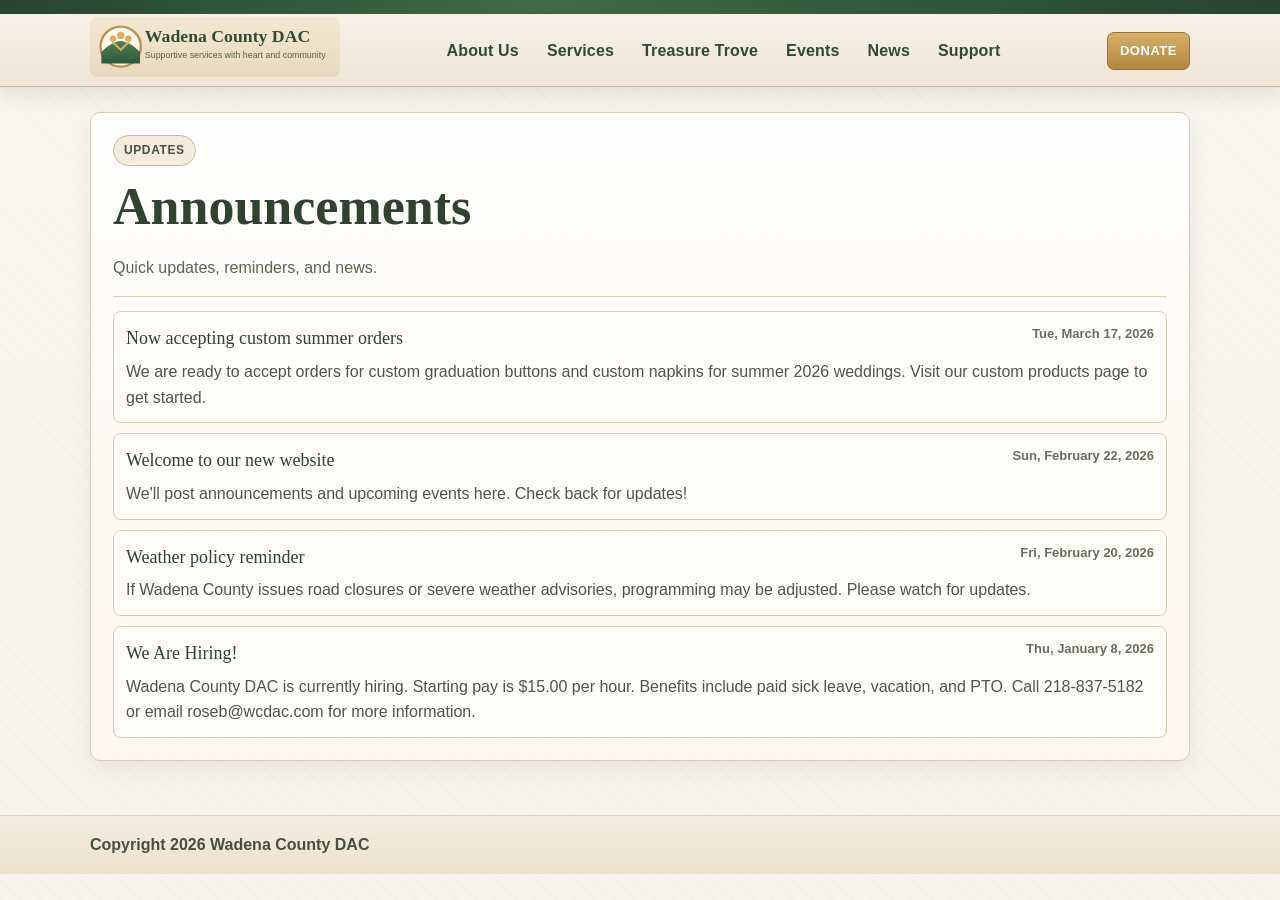
==== commit 10a4c266: "Redesign site UI and add Treasure Trove live Facebook integration" ====
--- a/announcements.html
+++ b/announcements.html
@@ -1,9 +1,9 @@
-<!doctype html>
+﻿<!doctype html>
 <html lang="en">
 <head>
   <meta charset="utf-8" />
   <meta name="viewport" content="width=device-width,initial-scale=1" />
-  <title>Announcements • Wadena County DAC</title>
+  <title>Announcements - Wadena County DAC</title>
   <link rel="stylesheet" href="styles.css" />
 </head>
 <body>
@@ -23,7 +23,7 @@
       <nav id="primary-nav" class="primary-nav" aria-label="Primary navigation">
         <div class="links">
   <details class="dd">
-    <summary>About</summary>
+    <summary>About Us</summary>
     <div class="dd-menu">
       <a href="index.html#mission">Mission</a>
       <a href="index.html#staff">Staff</a>
@@ -32,7 +32,7 @@
   </details>
 
   <details class="dd">
-    <summary>Programs</summary>
+    <summary>Services</summary>
     <div class="dd-menu">
       <a href="programs.html#services">Services & Activities</a>
       <a href="programs.html#eligibility">Eligibility / Referrals</a>
@@ -41,8 +41,9 @@
     </div>
   </details>
 
-  <a href="events.html">Events</a>
-  <a href="announcements.html">Updates</a>
+  <a href="treasure-trove.html">Treasure Trove</a>
+          <a href="events.html">Events</a>
+  <a href="announcements.html">News</a>
 
   <details class="dd">
     <summary>Support</summary>
@@ -55,7 +56,7 @@
 </div>
       </nav>
 
-      <a class="btn nav-cta" href="index.html">Home</a>
+      <a class="btn primary nav-cta" href="https://www.givemn.org/organization/wadena-county-developmental-achievement-center" target="_blank" rel="noopener">Donate</a>
     </div>
   </header>
 
@@ -72,10 +73,13 @@
   </main>
 
   <footer>
-    <div class="wrap">© <span id="year"></span> Wadena County DAC</div>
+    <div class="wrap">Copyright <span id="year"></span> Wadena County DAC</div>
   </footer>
 
   <script>document.getElementById("year").textContent = new Date().getFullYear();</script>
   <script src="app.js"></script>
 </body>
-</html>+</html>
+
+
+
--- a/styles.css
+++ b/styles.css
@@ -1,710 +1,600 @@
-:root{
-  --bg: #eaf4f2;
-  --panel: #ffffff;
-  --text: #0b1324;
-  --muted: #284558;
-  --brand: #0f766e;
-  --brand2: #2563eb;
-  --border: rgba(15,23,42,.12);
-  --shadow: 0 14px 30px rgba(15,23,42,.08);
-  --shadow2: 0 18px 44px rgba(15,23,42,.12);
-  --radius: 18px;
-  --max: 1100px;
+﻿:root{
+  --bg: #f3eee4;
+  --paper: #f9f5ee;
+  --panel: #fffcf6;
+  --ink: #2f3b2f;
+  --muted: #5f6455;
+  --green-900: #25452d;
+  --green-800: #2f5a3b;
+  --green-700: #3d6b47;
+  --gold-700: #b2873f;
+  --gold-600: #c49a54;
+  --gold-500: #d7ae69;
+  --line: #d8ccba;
+  --line-strong: #c6b59d;
+  --radius: 10px;
+  --shadow: 0 8px 22px rgba(48, 36, 19, .08);
+  --max: 1140px;
   --pad: 20px;
-  --header-offset: 80px;
-  --font: ui-sans-serif, system-ui, -apple-system, Segoe UI, Roboto, Helvetica, Arial;
-  --heading: ui-sans-serif, system-ui, -apple-system, Segoe UI, Roboto, Helvetica, Arial;
-  --focus: 0 0 0 3px rgba(59,130,246,.35);
+  --header-offset: 86px;
+  --font: "Trebuchet MS", "Segoe UI", Tahoma, Geneva, Verdana, sans-serif;
+  --heading: Georgia, "Times New Roman", serif;
+  --focus: 0 0 0 3px rgba(50, 93, 62, .25);
 }
 
 *{box-sizing:border-box}
 html,body{height:100%}
 body{
   margin:0;
-  padding-top: var(--header-offset);
+  padding-top:var(--header-offset);
   font-family:var(--font);
-  color:var(--text);
+  color:var(--ink);
   line-height:1.6;
-  background: linear-gradient(180deg, #edf8f8, var(--bg));
-  min-height: 100vh;
-}
-
-body::before{
-  content: "";
-  position: fixed;
-  inset: 0;
-  background: radial-gradient(circle at 25% 25%, rgba(14, 116, 144, .16), transparent 55%),
-              radial-gradient(circle at 75% 20%, rgba(15, 118, 110, .12), transparent 60%),
-              radial-gradient(circle at 50% 65%, rgba(37, 99, 235, .10), transparent 55%);
-  opacity: 0.62;
-  pointer-events: none;
-  z-index: -2;
-  mix-blend-mode: multiply;
-}
-
-.parallax-scene{
-  position: fixed;
-  inset: 0;
-  z-index: -3;
-  overflow: hidden;
-  pointer-events: none;
-  background: linear-gradient(180deg, #def2f5 0%, #c7e4e1 45%, #a7ccc5 100%);
-}
-
-.parallax-scene::after{
-  content: "";
-  position: absolute;
-  inset: 0;
-  background: linear-gradient(180deg, rgba(255,255,255,.04), rgba(15,23,42,.06) 75%, rgba(15,23,42,.16));
-}
-
-.parallax-layer{
-  position: absolute;
-  inset: -8% -6%;
-  background-repeat: no-repeat;
-  background-position: center;
-  background-size: cover;
-  will-change: transform;
-}
-
-.parallax-layer--sky{
-  background-image: url("images/parallax-sky.svg");
-  transform: translate3d(0, var(--parallax-sky-y, 0px), 0) scale(1.08);
-}
-
-.parallax-layer--mid{
-  background-image: url("images/parallax-mid.svg");
-  background-position: center bottom;
-  transform: translate3d(0, var(--parallax-mid-y, 0px), 0) scale(1.1);
-}
-
-.parallax-layer--front{
-  background-image: url("images/parallax-front.svg");
-  background-position: center bottom;
-  transform: translate3d(0, var(--parallax-front-y, 0px), 0) scale(1.12);
+  background:
+    linear-gradient(180deg, rgba(255,255,255,.5), rgba(255,255,255,.35)),
+    repeating-linear-gradient(45deg, rgba(99,118,87,.04) 0 2px, rgba(255,255,255,0) 2px 14px),
+    var(--bg);
 }
 
 a{color:inherit; text-decoration:none}
-
 .wrap{max-width:var(--max); margin:0 auto; padding:0 var(--pad)}
 
-/* Accessibility */
 .skip-link{
   position:absolute;
   left:0;
   top:0;
-  transform: translateY(-120%);
-  padding: 10px 14px;
-  background: rgba(15,23,42,.92);
-  color: #fff;
-  border-radius: 0 0 0.65rem 0;
-  z-index: 30;
-  transition: transform 0.18s ease;
-}
-.skip-link:focus{transform: translateY(0);}
-
-/* Header */
+  transform:translateY(-120%);
+  padding:10px 14px;
+  background:var(--green-900);
+  color:#fff;
+  border-radius:0 0 8px 0;
+  z-index:1001;
+}
+.skip-link:focus{transform:translateY(0)}
+
 .site-header{
   position:fixed;
   top:0;
   left:0;
   right:0;
   z-index:1000;
-  background: transparent;
-  border-bottom:1px solid var(--border);
-  box-shadow: 0 8px 22px rgba(15,23,42,.10);
-  isolation: isolate;
-  will-change: transform;
-  transition: background .25s ease, border-color .25s ease, transform .25s ease, opacity .25s ease;
-  opacity: 1;
-  pointer-events: auto;
-  transform: translateY(0);
-}
-
+  border-bottom:1px solid var(--line-strong);
+  background:linear-gradient(180deg, #f7f2e9 0%, #efe6d7 100%);
+  box-shadow:0 10px 18px rgba(45, 36, 21, .10);
+}
 .site-header::before{
   content:"";
   position:absolute;
-  inset:0;
-  background: url("images/wadena-county-banner.svg") center 24% / cover no-repeat;
-  opacity:.82;
-  filter: saturate(0.95) contrast(1.02) brightness(0.72) hue-rotate(-18deg);
-  z-index:0;
-}
-
-.site-header::after{
+  top:0;
+  left:0;
+  right:0;
+  height:14px;
+  background:linear-gradient(90deg, var(--green-900), #3e6b46 42%, var(--green-900));
+}
+.header-inner{
+  display:flex;
+  align-items:center;
+  gap:14px;
+  justify-content:space-between;
+  min-height:86px;
+  padding-top:16px;
+}
+.brand-logo{
+  width:min(250px, 34vw);
+  max-width:100%;
+  height:auto;
+}
+
+.nav-toggle{
+  display:none;
+  background:none;
+  border:none;
+  padding:8px;
+  border-radius:8px;
+  color:var(--green-900);
+}
+.nav-toggle:focus{outline:none; box-shadow:var(--focus)}
+.hamburger,
+.hamburger::before,
+.hamburger::after{display:block; width:24px; height:2px; background:currentColor; border-radius:999px}
+.hamburger::before,
+.hamburger::after{content:""; position:relative}
+.hamburger::before{top:-7px}
+.hamburger::after{top:5px}
+
+.primary-nav{display:flex; align-items:center;}
+.links{display:flex; gap:8px; align-items:center; flex-wrap:wrap}
+.links > a,
+.dd > summary{
+  list-style:none;
+  padding:8px 10px;
+  border-radius:7px;
+  color:#2f4b35;
+  font-weight:700;
+  letter-spacing:.01em;
+}
+.links > a:hover,
+.dd > summary:hover{background:rgba(52, 92, 62, .1)}
+
+.dd{position:relative}
+.dd > summary{cursor:pointer}
+.dd > summary::-webkit-details-marker{display:none}
+.dd-menu{
+  position:absolute;
+  top:calc(100% + 8px);
+  left:0;
+  min-width:220px;
+  background:var(--panel);
+  border:1px solid var(--line);
+  border-radius:8px;
+  box-shadow:var(--shadow);
+  padding:8px;
+  display:grid;
+  gap:4px;
+}
+.dd-menu a{padding:8px 10px; border-radius:6px; font-weight:600; color:#2f3f31}
+.dd-menu a:hover{background:#efe7d8}
+.dd:not([open]) .dd-menu{display:none}
+
+.header-mini-promo{display:none}
+
+.nav-cta{white-space:nowrap}
+.btn{
+  display:inline-flex;
+  align-items:center;
+  justify-content:center;
+  gap:8px;
+  border:1px solid var(--line-strong);
+  border-radius:7px;
+  background:#f7f1e6;
+  color:#324234;
+  font-weight:700;
+  font-size:13px;
+  padding:8px 12px;
+  transition:background .2s ease, transform .18s ease, box-shadow .2s ease;
+}
+.btn:hover{background:#efe5d4; transform:translateY(-1px); box-shadow:0 5px 10px rgba(45, 36, 21, .12)}
+.btn:active{transform:translateY(0)}
+.btn:focus{outline:none; box-shadow:var(--focus)}
+.btn.primary{
+  color:#fff;
+  border-color:#987233;
+  background:linear-gradient(180deg, var(--gold-500), var(--gold-700));
+  text-transform:uppercase;
+  letter-spacing:.04em;
+}
+.btn.primary:hover{background:linear-gradient(180deg, #ddb777, #b2863e)}
+.btn--static{cursor:default; opacity:.95}
+.btn--sm{font-size:12px; padding:6px 10px}
+
+main{padding:26px 0 54px}
+.card{
+  background:linear-gradient(180deg, rgba(255,255,255,.9), rgba(252,247,238,.95));
+  border:1px solid var(--line);
+  border-radius:var(--radius);
+  box-shadow:var(--shadow);
+}
+.card.hover:hover{box-shadow:0 12px 22px rgba(45, 36, 21, .14)}
+.pad{padding:22px}
+.section--spaced{margin-top:16px}
+
+.kicker{
+  display:inline-block;
+  padding:5px 10px;
+  border-radius:999px;
+  border:1px solid #c8b99d;
+  background:#f4ebdd;
+  color:#48533f;
+  font-size:12px;
+  font-weight:700;
+  letter-spacing:.05em;
+  text-transform:uppercase;
+}
+.dot{display:none}
+
+h1,h2,h3{
+  font-family:var(--heading);
+  color:#304330;
+  line-height:1.2;
+}
+h1{font-size:clamp(34px, 4.2vw, 52px); margin:10px 0}
+h2{font-size:29px; margin:0 0 8px}
+h3{font-size:24px; margin:8px 0 6px}
+.sub{color:var(--muted); max-width:72ch}
+.sub--lead{font-size:clamp(22px, 2.4vw, 34px); color:#3f4f3c; font-style:italic; margin:2px 0}
+.sub--intro{margin-top:8px}
+
+.hero{margin-top:6px}
+.hero-banner{
+  position:relative;
+  min-height:240px;
+  border:1px solid var(--line);
+  border-radius:10px;
+  overflow:hidden;
+  box-shadow:var(--shadow);
+  background:#e8dcc8;
+}
+.hero-banner::before{
   content:"";
   position:absolute;
   inset:0;
-  background:
-    linear-gradient(90deg, rgba(27,94,45,.86) 0%, rgba(38,112,56,.74) 34%, rgba(44,122,64,.8) 100%),
-    linear-gradient(180deg, rgba(255,255,255,.06), rgba(255,255,255,.02));
-  z-index:0;
-}
-
-.header-inner{
+  background:linear-gradient(90deg, rgba(248,242,232,.96) 0%, rgba(248,242,232,.82) 30%, rgba(248,242,232,.18) 58%, rgba(248,242,232,.04) 100%);
+  z-index:1;
+}
+.hero-banner-image{
+  display:block;
+  width:100%;
+  height:240px;
+  object-fit:cover;
+  object-position:center 38%;
+}
+.hero-overlay{
+  position:absolute;
+  inset:0;
   display:flex;
   align-items:center;
-  justify-content:space-between;
-  gap:12px;
-  padding:10px 0;
-  overflow: visible;
-  position:relative;
-  z-index:1;
-}
-
-.brand{display:flex; align-items:center; color: var(--text); flex:0 0 auto; min-width:0;}
-.brand-logo{
-  display:block;
-  width:min(220px, 26vw);
-  height:auto;
-  max-width:100%;
-  flex-shrink:0;
-  object-fit:contain;
-  filter: drop-shadow(0 6px 14px rgba(15,23,42,.16));
-}
-
-.nav-toggle{
-  display:none;
-  background: none;
-  border: none;
-  padding: 10px;
-  border-radius: 14px;
-  cursor: pointer;
-  color: var(--text);
-}
-.nav-toggle:hover{background: rgba(15,23,42,.06);}
-.nav-toggle:focus{outline: none; box-shadow: var(--focus);}
-
-.hamburger,
-.hamburger::before,
-.hamburger::after{
-  display: block;
-  width: 24px;
-  height: 2px;
-  background: currentColor;
-  border-radius: 999px;
-  transition: transform .25s ease, opacity .25s ease;
-}
-.hamburger::before,
-.hamburger::after{
-  content: '';
-  position: relative;
-}
-.hamburger::before{top: -7px;}
-.hamburger::after{top: 5px;}
-
-.primary-nav{
-  display:flex;
+  z-index:2;
+  padding:18px 34px;
+}
+.hero-copy{display:flex; flex-direction:column; justify-content:center}
+.hero-copy--banner{
+  max-width:470px;
   align-items:center;
-  gap:10px;
-  flex-wrap:wrap;
-  position: relative;
-  opacity: 1;
-  transform: translateY(0);
-  pointer-events: auto;
-}
-
-.nav-cta{white-space:nowrap; opacity: 1; pointer-events: auto; transition: opacity .22s ease;}
-
-.header-mini-promo{
-  display:flex;
-  align-items:center;
-  gap:8px;
-  padding:5px 8px;
-  border-radius:999px;
-  border:1px solid rgba(15,23,42,.12);
-  background: linear-gradient(135deg, rgba(239,253,250,.92), rgba(239,246,255,.92));
-  box-shadow: 0 10px 18px rgba(15,23,42,.10);
-  min-width:0;
-  max-width:320px;
-  opacity:0;
-  transform: translateY(-8px) scale(.98);
-  pointer-events:none;
-  transition: opacity .22s ease, transform .22s ease, box-shadow .22s ease;
-}
-.header-mini-promo:hover{box-shadow: 0 14px 24px rgba(15,23,42,.14);}
-.header-mini-promo img{
-  width:48px;
-  height:48px;
-  object-fit:cover;
-  border-radius:50%;
-  border:1px solid rgba(15,23,42,.10);
-  flex:0 0 auto;
-}
-.header-mini-copy{
+  text-align:center;
+}
+.hero-copy--banner h1{
+  font-family:"Cormorant Garamond", Georgia, "Times New Roman", serif;
+  font-size:clamp(36px, 4vw, 58px);
+  font-weight:600;
+  line-height:.95;
+  margin:0;
+  color:#38503a;
+  text-shadow:0 1px 0 rgba(255,255,255,.88);
+}
+.hero-title-line{
+  display:block;
+}
+.hero-title-line--italic{
+  margin-top:2px;
+  font-style:italic;
+}
+.hero-divider{
+  width:100%;
+  max-width:360px;
+  height:1px;
+  margin:14px 0 12px;
+  background:linear-gradient(90deg, rgba(138,130,113,0), rgba(138,130,113,.7) 18%, rgba(138,130,113,.7) 82%, rgba(138,130,113,0));
+}
+.hero-copy--banner .sub--lead,
+.hero-tagline{
+  font-family:"Source Sans 3", "Trebuchet MS", "Segoe UI", sans-serif;
+  margin-top:0;
+  font-size:clamp(14px, 1.2vw, 18px);
+  color:#4d584c;
+  font-style:normal;
+  font-weight:600;
+  letter-spacing:.01em;
+}
+.hero .hero-actions{display:flex; justify-content:center; flex-wrap:wrap; gap:10px; margin-top:18px}
+.hero .hero-actions .btn.primary{
+  min-width:154px;
+  min-height:42px;
+  border-radius:5px;
+  background:linear-gradient(180deg, #3b6948, #2a5237);
+  border-color:#24452d;
+  box-shadow:0 6px 14px rgba(41, 71, 49, .22);
+}
+.hero .hero-actions .btn.primary:hover{
+  background:linear-gradient(180deg, #457652, #2f5a3b);
+}
+
+.section-header{display:flex; justify-content:space-between; align-items:flex-end; gap:12px; flex-wrap:wrap}
+.button-group{display:flex; gap:8px; flex-wrap:wrap; margin-top:14px}
+hr.sep{border:none; border-top:1px solid var(--line); margin:14px 0}
+
+.grid{display:grid; grid-template-columns:1fr 1fr; gap:16px; margin-top:16px}
+.grid3{display:grid; grid-template-columns:repeat(3, 1fr); gap:16px; margin-top:16px}
+.card-grid{display:grid; gap:10px; margin-top:12px}
+.list{display:grid; gap:10px}
+
+.item{
+  padding:12px;
+  border:1px solid #d8cbb8;
+  border-radius:8px;
+  background:#fffdf9;
+}
+.item-link{display:block}
+.item-link:hover{background:#f8f2e7}
+.item .top{display:flex; justify-content:space-between; gap:10px; flex-wrap:wrap}
+.item .title{font-size:18px; font-family:var(--heading); color:#314332}
+.item .meta{font-size:13px; color:#6a6f61; font-weight:700}
+.item .body{margin-top:6px; color:#4f564a}
+
+.product-grid{display:grid; grid-template-columns:repeat(2, minmax(0,1fr)); gap:12px; margin-top:12px}
+.product-card{border:1px solid #d8cbb8; border-radius:8px; padding:10px; background:#fffdf9}
+.product-media{display:block; width:100%; height:220px; object-fit:cover; border-radius:7px; border:1px solid #ccbca4}
+.price-list{margin:10px 0 0; padding-left:20px; color:#4f564a}
+.price-list li{margin:4px 0}
+
+.gallery-grid{display:grid; grid-template-columns:repeat(3,minmax(0,1fr)); gap:12px; margin-top:12px}
+.gallery-link{display:block}
+.gallery-card{margin:0; background:#fffdf9; border:1px solid #d8cbb8; border-radius:8px; padding:10px}
+.gallery-card img{display:block; width:100%; height:220px; object-fit:cover; border-radius:6px; border:1px solid #ccbca4}
+.gallery-card figcaption{margin-top:8px; color:#4d5348; font-weight:700}
+.gallery-link:hover .gallery-card{background:#f8f2e7}
+
+.facebook-feed-grid{display:grid; grid-template-columns:1.15fr .85fr; gap:12px; margin-top:12px}
+.facebook-frame-wrap{min-height:620px; border:1px solid #d8cbb8; border-radius:8px; overflow:hidden; background:#fff}
+.facebook-frame-wrap iframe{width:100%; min-height:620px; border:0}
+
+.home-feature-grid{
+  align-items:stretch;
+  gap:18px;
+}
+.home-feature-card{
   display:flex;
   flex-direction:column;
-  line-height:1.1;
-  white-space:nowrap;
-}
-.header-mini-copy strong{
-  color:#0a1930;
-  font-size:12px;
-  font-weight:800;
-}
-.header-mini-copy span{
-  color:#0f766e;
-  font-size:11px;
+  min-height:100%;
+  overflow:hidden;
+  background:linear-gradient(180deg, #fffdfa, #f8f2e7);
+}
+.home-feature-bar{
+  padding:11px 16px 10px;
+  color:#fff8ea;
+  font-family:"Source Sans 3", "Trebuchet MS", "Segoe UI", sans-serif;
+  font-size:14px;
   font-weight:700;
-  margin-top:3px;
-}
-.site-header.show-mini-promo .header-mini-promo{
-  opacity:1;
-  transform: translateY(0) scale(1);
-  pointer-events:auto;
-}
-
-/* Mobile navigation */
-@media (max-width: 900px){
-  :root{--header-offset: 72px;}
-  .header-mini-promo{display:none;}
-  .nav-toggle{display:block;}
-  .primary-nav{
-    position: absolute;
-    top: 100%;
-    left: 0;
-    right: 0;
-    padding: 16px var(--pad) 22px;
-    background: rgba(255,255,255,.96);
-    border-bottom:1px solid var(--border);
-    border-radius: 0 0 var(--radius) var(--radius);
-    box-shadow: 0 18px 36px rgba(15,23,42,.12);
-    flex-direction: column;
-    gap: 8px;
-    transform: translateY(-110%);
-    opacity: 0;
-    pointer-events: none;
-    transition: transform .25s ease, opacity .22s ease;
-  }
-  .site-header.open .primary-nav{
-    transform: translateY(0);
-    opacity: 1;
-    pointer-events: auto;
-  }
-
-  .nav-cta{display:none;}
-  .links{width:100%; justify-content:flex-start;}
-  .links a{width:100%; padding:12px 14px;}
-  .dd-menu{position:static; box-shadow:none; border:none; padding:0; background:transparent;}
-  .dd-menu a{padding-left:24px;}
-  .dd > summary{width:100%;}
-  .dd[open] > summary{background: rgba(15,23,42,.05);}  
-}
-
-/* Buttons */
-.btn{
-  display:inline-flex; align-items:center; justify-content:center;
-  padding:7px 11px;
-  border-radius:10px;
-  border:1px solid var(--border);
-  background:rgba(255,255,255,.76);
-  color:var(--text);
-  cursor:pointer;
+  letter-spacing:.08em;
+  text-transform:uppercase;
+  text-align:center;
+}
+.home-feature-bar--gold{background:linear-gradient(180deg, #c69549, #a87633)}
+.home-feature-bar--green{background:linear-gradient(180deg, #4a704c, #31583a)}
+.home-feature-body{
+  display:flex;
+  flex:1 1 auto;
+  flex-direction:column;
+  padding:16px;
+}
+.home-feature-card .list{
+  gap:10px;
+  flex:1 1 auto;
+}
+.home-feature-card .item{
+  border:none;
+  border-radius:0;
+  background:transparent;
+  padding:0 0 12px;
+  border-bottom:1px solid #e4d7c4;
+}
+.home-feature-card .item:last-child{border-bottom:none; padding-bottom:0}
+.home-feature-card .item .top{
+  display:block;
+}
+.home-feature-card .item .title{
+  font-size:16px;
+  line-height:1.25;
+  margin-bottom:4px;
+}
+.home-feature-card .item .meta{
+  display:block;
   font-size:13px;
-  font-weight:600;
+  color:#6b6d5d;
+  margin-top:2px;
+}
+.home-feature-card .item .body{
+  margin-top:7px;
+  font-size:14px;
+  line-height:1.55;
+}
+.home-feature-card #homeAnnouncements .item:nth-child(n+2){display:none}
+.home-feature-card #homeEvents .item:nth-child(n+3){display:none}
+.home-feature-actions{
+  justify-content:center;
+  margin-top:16px;
+}
+.home-feature-actions .btn{
+  min-width:136px;
+}
+.home-facebook-frame{
+  min-height:250px;
+  margin-top:0;
+  border-radius:0;
+}
+.home-facebook-frame iframe{
+  min-height:250px;
+}
+
+.pills{display:flex; gap:8px; flex-wrap:wrap; margin-top:10px}
+.pill{padding:7px 10px; border-radius:999px; border:1px solid #d1c2a9; background:#f6ecdd; color:#475046; font-size:13px; font-weight:700}
+
+.cal-head{display:flex; justify-content:space-between; align-items:flex-start; gap:10px; flex-wrap:wrap}
+.calendar{margin-top:12px; display:grid; grid-template-columns:repeat(7,1fr); gap:8px}
+.dow{text-transform:uppercase; font-size:11px; color:#67705d; letter-spacing:.08em; font-weight:700}
+.cell{min-height:80px; border:1px solid #d9ccb8; border-radius:8px; background:#fffdf9; padding:8px; display:flex; flex-direction:column; gap:6px; cursor:pointer}
+.cell:hover{background:#f7f0e4}
+.cell.muted{opacity:.45}
+.daynum{font-weight:800; color:#3f513f}
+.badge{display:inline-flex; align-self:flex-start; padding:3px 7px; border-radius:999px; background:#e7f0e7; border:1px solid #b9ccbb; color:#38553d; font-size:11px}
+.cell.selected{outline:2px solid rgba(52,92,62,.3); background:#f3ede1}
+
+.form-page{max-width:860px}
+.page-wide{max-width:1100px}
+.form-section{margin-top:20px}
+.form-section+.form-section{margin-top:24px}
+.form-section h3{font-size:16px; margin:0 0 10px; padding-bottom:8px; border-bottom:1px solid var(--line)}
+.form-group{display:flex; flex-direction:column; gap:6px; margin-bottom:12px}
+.form-group:last-child{margin-bottom:0}
+.form-group>label{font-size:13px; font-weight:700; color:#414b3f}
+.req{color:#8f6a2f}
+.form-row{display:grid; grid-template-columns:repeat(2,1fr); gap:12px}
+.form-row-3{display:grid; grid-template-columns:repeat(3,1fr); gap:12px}
+input[type=text],input[type=email],input[type=tel],input[type=date],select,textarea{
+  width:100%;
+  border:1px solid #c9bca8;
+  border-radius:7px;
+  padding:9px 10px;
+  background:#fffefb;
+  color:#334031;
+  font-size:14px;
+  font-family:var(--font);
+}
+input[type=text]:focus,input[type=email]:focus,input[type=tel]:focus,input[type=date]:focus,select:focus,textarea:focus{outline:none; box-shadow:var(--focus); border-color:#879e7e}
+textarea{resize:vertical; min-height:90px}
+.check-group{display:flex; flex-wrap:wrap; gap:7px 18px; margin-top:6px}
+.check-group label{display:flex; align-items:center; gap:7px; color:#4a5347; font-weight:600; font-size:13px}
+.check-group input[type=checkbox], .check-group input[type=radio]{accent-color:#3f6948; width:16px; height:16px}
+.form-note{font-size:12px; color:#63695b}
+.form-actions{margin-top:20px; display:flex; gap:10px; flex-wrap:wrap; align-items:center}
+.form-success{margin-top:16px; border:1px solid #b8cfb9; background:#ecf7ec; border-radius:8px; padding:14px}
+.form-success .fs-title{font-weight:800; color:#2f5d37}
+.form-success .fs-body{color:#2f5d37}
+
+.treasure-banner{
+  display:block;
   position:relative;
+  margin:14px 0;
+  width:min(86%, 980px);
+  margin-left:auto;
+  margin-right:auto;
+  border-radius:8px;
+  border:1px solid #b59563;
   overflow:hidden;
-  transition: transform .18s ease, box-shadow .18s ease, background .2s ease, border-color .18s ease;
-}
-.btn:hover{transform: translateY(-1px); box-shadow: 0 8px 16px rgba(15,23,42,.10);}
-.btn::after{
-  content:"";
-  position:absolute;
-  inset:-35% auto auto -20%;
-  width:70px;
-  height:170%;
-  background: linear-gradient(90deg, rgba(255,255,255,0), rgba(255,255,255,.45), rgba(255,255,255,0));
-  transform: translateX(-160%) rotate(18deg);
-  pointer-events:none;
-  opacity:0;
-}
-.btn:hover{transform: translateY(-1px); box-shadow: 0 10px 20px rgba(15,23,42,.12); border-color: rgba(37,99,235,.22);}
-.btn:hover::after{transform: translateX(360%) rotate(18deg); opacity:1; transition: transform .7s ease, opacity .25s ease;}
-.btn:active{transform: translateY(0px)}
-.btn.primary{
-  background: linear-gradient(135deg, var(--brand), #60a5fa);
-  border-color: transparent;
-  color:#fff;
-  box-shadow: 0 8px 18px rgba(37,99,235,.16);
-}
-.btn.primary:hover{box-shadow: 0 0 0 3px rgba(94,234,212,.16), 0 12px 26px rgba(37,99,235,.24);}
-
-.btn--sm{padding:6px 10px; font-size:12px;}
-.btn--ghost{background: rgba(255,255,255,.2); border-color: rgba(255,255,255,.3);}
-.btn--static{cursor: default; opacity: 0.92;}
-
-.alert{
-  background: rgba(254,242,242,.75);
-  border-bottom: 1px solid rgba(254,202,202,.75);
-}
-.alert--warning{background: rgba(254,242,242,.9); border-bottom-color: rgba(254,202,202,.9);}
-.alert__inner{
-  display:flex;
-  align-items:center;
-  justify-content:space-between;
-  gap:12px;
-  padding:14px 0;
-}
-.alert__message{color:#991b1b; font-weight:600;}
-
-/* Layout */
-main{padding:40px 0 80px}
-.card{
-  background: rgba(255,255,255,.46);
-  border:1px solid var(--border);
-  border-radius: var(--radius);
-  box-shadow: var(--shadow);
-  backdrop-filter: blur(10px) saturate(120%);
-  -webkit-backdrop-filter: blur(10px) saturate(120%);
-  transition: transform .18s ease, box-shadow .18s ease, border-color .18s ease;
-}
-.card.hover:hover{transform: translateY(-4px); box-shadow: var(--shadow2); border-color: rgba(37,99,235,.20);}
-.pad{padding:28px}
-
-.hero{
-  min-height:auto;
-}
-.hero-layout{display:grid; grid-template-columns:minmax(0, 1.05fr) minmax(300px, .95fr); gap:22px; align-items:center; position:relative; z-index:1;}
-.hero-copy{min-width:0; position:relative; z-index:1;}
-.hero-logo{
-  display:block;
-  width:min(620px, 100%);
-  height:auto;
-  margin:12px 0 6px;
-  filter: drop-shadow(0 10px 20px rgba(15,23,42,.16));
-}
-.hero h1{margin:14px 0 10px;}
-.hero .sub{margin:0;}
-.hero .hero-actions{display:flex; gap:12px; flex-wrap:wrap; margin-top:18px;}
-.hero-spotlight{
-  display:block;
-  padding:14px;
-  border-radius:22px;
-  border:1px solid rgba(15,23,42,.08);
-  background: linear-gradient(180deg, rgba(255,255,255,.58), rgba(240,253,250,.32));
-  box-shadow: 0 18px 40px rgba(15,23,42,.12);
-  position:relative;
-  z-index:1;
-}
-.hero-spotlight-badge{
-  display:inline-flex;
-  align-items:center;
-  padding:7px 12px;
-  border-radius:999px;
-  background: linear-gradient(135deg, #0f766e, #2563eb);
-  color:#fff;
-  font-size:12px;
-  font-weight:800;
-  letter-spacing:.04em;
-  text-transform:uppercase;
-  box-shadow: 0 8px 18px rgba(37,99,235,.2);
-}
-.hero-spotlight-art{
-  display:block;
-  width:100%;
-  height:auto;
-  margin-top:12px;
-  border-radius:18px;
-}
-.hero-spotlight-copy{margin-top:12px;}
-.hero-spotlight-title{font-size:24px; font-weight:900; color:#0a1930; line-height:1.1;}
-.hero-spotlight-text{margin-top:6px; color:#284558; line-height:1.5;}
-.hero-spotlight-link{margin-top:10px; color:#0f766e; font-weight:800; letter-spacing:.02em;}
-
-.kicker{display:inline-flex; align-items:center; gap:10px; padding:8px 12px; border-radius:999px; border:1px solid var(--border); background: rgba(15,23,42,.04); color: var(--muted); font-weight:800; font-size:13px;}
-.dot{width:9px; height:9px; border-radius:50%; background: linear-gradient(135deg, var(--brand2), #86efac); box-shadow: 0 0 0 7px rgba(34,197,94,.14);}
-
-h1{margin:12px 0 10px; font-family:var(--heading); font-size: clamp(30px, 4vw, 46px); line-height:1.08; color:#071225; text-shadow: 0 1px 0 rgba(255,255,255,.45);}
-h2{margin:0 0 10px; font-size:22px; color:#0a1930}
-.sub{color:var(--muted); line-height:1.7}
-.sub--lead{font-weight:700; margin-top:0;}
-.sub--intro{margin-top:14px; max-width:70ch;}
-
-.grid{display:grid; grid-template-columns: 1.2fr .8fr; gap:16px; margin-top:16px}
-.grid3{display:grid; grid-template-columns: repeat(3, 1fr); gap:16px; margin-top:16px}
-.list{display:grid; gap:10px}
-.item{padding:14px; border-radius:16px; border:1px solid var(--border); background: rgba(255,255,255,.28); backdrop-filter: blur(8px) saturate(120%); -webkit-backdrop-filter: blur(8px) saturate(120%); transition: transform .18s ease, box-shadow .18s ease, border-color .18s ease;}
-.item:hover{transform: translateY(-3px); box-shadow: 0 14px 30px rgba(15,23,42,.10); border-color: rgba(37,99,235,.22);}
-.item-link{display:block; color:inherit;}
-.item-link,
-.gallery-link,
-.product-card,
-.card.hover,
-.links > a,
-.dd > summary{position:relative;}
-.item-link::before,
-.gallery-card::before,
-.product-card::before,
-.card.hover::before{
+  box-shadow:0 10px 18px rgba(69, 49, 19, .2);
+}
+.treasure-banner::before{
   content:"";
   position:absolute;
   inset:0;
-  border-radius:inherit;
-  background: radial-gradient(circle at 15% 18%, rgba(255,255,255,.32), transparent 34%), radial-gradient(circle at 82% 20%, rgba(94,234,212,.16), transparent 32%);
-  opacity:0;
-  transition: opacity .22s ease;
-  pointer-events:none;
-}
-.item-link:hover::before,
-.item-link:focus-visible::before,
-.gallery-link:hover .gallery-card::before,
-.gallery-link:focus-visible .gallery-card::before,
-.product-card:hover::before,
-.card.hover:hover::before{opacity:1;}
-.item-link:focus-visible{outline:none; box-shadow: 0 0 0 3px rgba(37,99,235,.22), 0 12px 26px rgba(15,23,42,.08); border-color: rgba(37,99,235,.35);}
-.item .top{display:flex; justify-content:space-between; gap:10px; flex-wrap:wrap}
-.item .title{font-weight:850}
-.item .meta{color:#33465f; font-size:13px; font-weight:600}
-.item .body{color:#1d2e45; margin-top:6px; line-height:1.6}
-
-.gallery-grid{
-  display:grid;
-  grid-template-columns:repeat(3, minmax(0, 1fr));
-  gap:14px;
-  margin-top:14px;
-}
-.gallery-link{display:block; color:inherit;}
-.gallery-link:focus-visible{outline:none;}
-.gallery-link:focus-visible .gallery-card{box-shadow: 0 0 0 3px rgba(37,99,235,.22), 0 10px 20px rgba(15,23,42,.15); border-color: rgba(37,99,235,.30);}
-.gallery-card{
-  margin:0;
-  padding:10px;
-  border-radius:16px;
-  border:1px solid var(--border);
-  background: rgba(255,255,255,.24);
-  backdrop-filter: blur(8px) saturate(120%);
-  -webkit-backdrop-filter: blur(8px) saturate(120%);
-  position:relative;
-  transition: transform .2s ease, box-shadow .2s ease, border-color .2s ease;
-}
-.gallery-link:hover .gallery-card{transform: translateY(-4px); box-shadow: 0 16px 30px rgba(15,23,42,.14); border-color: rgba(37,99,235,.24);}
-.gallery-card img{
+  background:linear-gradient(90deg, rgba(72,46,20,.56) 0%, rgba(97,63,28,.28) 34%, rgba(72,46,20,.52) 100%);
+  z-index:1;
+}
+.treasure-banner img{
   display:block;
   width:100%;
-  height:220px;
+  height:136px;
   object-fit:cover;
-  border-radius:12px;
-  box-shadow: 0 10px 20px rgba(15,23,42,.15);
-}
-.gallery-card figcaption{
-  margin-top:10px;
-  color:#1d2e45;
-  font-size:14px;
+  object-position:center;
+}
+.treasure-banner-overlay{
+  position:absolute;
+  inset:0;
+  z-index:2;
+  display:flex;
+  flex-direction:column;
+  align-items:center;
+  justify-content:center;
+  padding:14px 26px;
+  text-align:center;
+}
+.treasure-banner-title{
+  display:block;
+  font-family:"Cormorant Garamond", Georgia, "Times New Roman", serif;
+  font-size:clamp(26px, 3vw, 44px);
+  line-height:.95;
+  color:#fff4dc;
   font-weight:700;
-}
-.facebook-callout .form-note{margin-top:8px;}
-
-.product-grid{
-  display:grid;
-  grid-template-columns:repeat(2, minmax(0, 1fr));
-  gap:14px;
-  margin-top:14px;
-}
-.product-card{
-  border:1px solid var(--border);
-  border-radius:16px;
-  background: rgba(255,255,255,.28);
-  padding:12px;
-  backdrop-filter: blur(8px) saturate(120%);
-  -webkit-backdrop-filter: blur(8px) saturate(120%);
-  transition: transform .2s ease, box-shadow .2s ease, border-color .2s ease;
-}
-.product-card:hover{transform: translateY(-4px); box-shadow: 0 16px 30px rgba(15,23,42,.12); border-color: rgba(37,99,235,.24);}
-.product-card h3{
-  margin:12px 0 8px;
-  color:#0b1f3b;
-  font-size:20px;
-}
-.product-media{
-  width:100%;
-  height:220px;
-  object-fit:cover;
-  border-radius:12px;
-  display:block;
-  box-shadow: 0 10px 20px rgba(15,23,42,.15);
-}
-.price-list{
-  margin:10px 0 0;
-  padding-left:20px;
-  color:#1d2e45;
-  line-height:1.6;
-}
-.price-list li{margin:2px 0;}
-
-.facebook-feed-grid{
-  display:grid;
-  grid-template-columns:minmax(0, 1.15fr) minmax(260px, .85fr);
-  gap:14px;
-  margin-top:14px;
-  align-items:start;
-}
-.facebook-frame-wrap{
-  border-radius:18px;
-  overflow:hidden;
-  border:1px solid var(--border);
-  background: rgba(255,255,255,.34);
-  box-shadow: 0 14px 30px rgba(15,23,42,.08);
-  min-height:620px;
-}
-.facebook-frame-wrap iframe{
-  display:block;
-  width:100%;
-  min-height:620px;
-  border:0;
-  background:#fff;
-}
-
-hr.sep{border:none; border-top:1px solid var(--border); margin:14px 0}
-
-footer{border-top:1px solid var(--border); padding:22px 0; color: var(--muted); font-size:13px;}
-
-/* Callout / icon pills */
-.pills{display:flex; gap:10px; flex-wrap:wrap; margin-top:12px}
-.pill{display:inline-flex; align-items:center; gap:8px; padding:8px 10px; border-radius:999px; border:1px solid var(--border); background: rgba(255,255,255,.30); color: #233750; font-size:13px; font-weight:600; backdrop-filter: blur(6px); -webkit-backdrop-filter: blur(6px); transition: transform .18s ease, box-shadow .18s ease;}
-.pill:hover{transform: translateY(-2px); box-shadow: 0 10px 22px rgba(15,23,42,.08)}
-
-/* Calendar */
-.cal-head{display:flex; justify-content:space-between; align-items:center; gap:10px; flex-wrap:wrap}
-.calendar{margin-top:12px; display:grid; grid-template-columns:repeat(7,1fr); gap:10px}
-.dow{color:var(--muted); font-size:12px; text-transform:uppercase; letter-spacing:.12em}
-.cell{min-height:84px; padding:10px; border-radius:16px; border:1px solid var(--border); background: rgba(255,255,255,.28); backdrop-filter: blur(7px) saturate(120%); -webkit-backdrop-filter: blur(7px) saturate(120%); display:flex; flex-direction:column; gap:8px; transition: transform .15s ease, box-shadow .15s ease, border-color .15s ease;}
-.cell:hover{transform: translateY(-2px); box-shadow: 0 12px 26px rgba(15,23,42,.08); border-color: rgba(37,99,235,.18)}
-.cell.muted{opacity:.45}
-.daynum{font-weight:850}
-.badge{display:inline-flex; align-self:flex-start; padding:4px 8px; border-radius:999px; font-size:12px; border:1px solid rgba(37,99,235,.18); background: rgba(37,99,235,.10); color: var(--text);}
-.cell.selected{outline:2px solid rgba(37,99,235,.35); background: rgba(37,99,235,.08);}
-
-/* Friendly section blocks */
-.section-title{display:flex; align-items:flex-end; justify-content:space-between; gap:16px; flex-wrap:wrap}
-.section-title p{margin:0; color:var(--muted)}
-
-/* Utility helpers */
-.section--spaced{margin-top:16px;}
-.card-grid{display:grid; gap:12px; margin-top:14px;}
-.button-group{display:flex; gap:10px; flex-wrap:wrap; margin-top:14px;}
-.section-header{display:flex; justify-content:space-between; gap:12px; flex-wrap:wrap; align-items:flex-end;}
-.section-header h2{margin:0;}
-.section-header .sub{margin-top:6px;}
-.sr-only{position:absolute; width:1px; height:1px; padding:0; margin:-1px; overflow:hidden; clip:rect(0 0 0 0); white-space:nowrap; border:0;}
-
-.mt-2{margin-top:0.5rem;}
-
-@media (max-width: 900px){
-  .brand-logo{width:min(170px, 46vw);} 
-  .hero-logo{width:min(540px, 100%);} 
-  .hero{min-height:auto; background-position:center 30%;}
-  .hero-layout{grid-template-columns:1fr; gap:16px;}
-  .gallery-grid{grid-template-columns:1fr;}
-  .gallery-card img{height:240px;}
-  .product-grid{grid-template-columns:1fr;}
-  .product-media{height:230px;}
-  .facebook-feed-grid{grid-template-columns:1fr;}
-  .facebook-frame-wrap,
-  .facebook-frame-wrap iframe{min-height:540px;}
-  .grid{grid-template-columns: 1fr}
-  .grid3{grid-template-columns: 1fr}
-  .calendar{gap:8px}
-}
-
-/* Dropdown nav (OHI-style grouped menu) */
-.links{display:flex; gap:10px; align-items:center; flex-wrap:wrap;}
-.dd{position:relative;}
-.dd > summary{list-style:none; cursor:pointer; color:var(--muted); padding:8px 10px; border-radius:12px; transition: background .2s ease, transform .2s ease, color .2s ease; font-weight:700;}
-.dd > summary::-webkit-details-marker{display:none}
-.dd > summary:hover{color:var(--text); background:rgba(15,23,42,.04); transform: translateY(-1px);}
-.links > a{display:inline-flex; align-items:center; color:var(--muted); padding:8px 10px; border-radius:12px; transition: background .2s ease, transform .2s ease, color .2s ease; font-weight:700;}
-.links > a:hover{color:var(--text); background:rgba(15,23,42,.05); box-shadow: 0 0 0 1px rgba(94,234,212,.16) inset; transform: translateY(-1px);}
-.dd > summary:hover{box-shadow: 0 0 0 1px rgba(94,234,212,.16) inset;}
-.dd-menu{position:absolute; top: calc(100% + 10px); left: 0; min-width: 220px; padding:10px; border-radius:14px; border:1px solid var(--border); background: rgba(255,255,255,.95); box-shadow: var(--shadow2); display:grid; gap:6px;}
-.dd-menu a{padding:10px 10px; border-radius:12px; color:var(--text); font-weight:650;}
-
-/* Utility */
-.text-center{text-align:center;}
-.u-muted{color:var(--muted);}
-.dd-menu a:hover{
-  background:rgba(37,99,235,.08);
-}
-
-/* close dropdowns when not open */
-.dd:not([open]) .dd-menu{display:none}
-
-/* keep your existing mobile behavior */
-@media (max-width: 900px){
-  /* navigation is managed via the hamburger toggle */
-}
-
-/* ── Forms ───────────────────────────────────────────────────── */
-.form-page{max-width:760px;}
-.page-wide{max-width:1100px;}
-.form-section{margin-top:22px;}
-.form-section+.form-section{margin-top:28px;}
-.form-section h3{font-size:15px;font-weight:800;color:#0a1930;margin:0 0 14px;padding-bottom:8px;border-bottom:1px solid var(--border);}
-.form-group{display:flex;flex-direction:column;gap:5px;margin-bottom:14px;}
-.form-group:last-child{margin-bottom:0;}
-.form-group>label{font-size:13px;font-weight:700;color:#1d2e45;}
-.req{color:var(--brand);margin-left:2px;}
-.form-row{display:grid;grid-template-columns:repeat(2,1fr);gap:14px;}
-.form-row-3{display:grid;grid-template-columns:repeat(3,1fr);gap:14px;}
-input[type=text],input[type=email],input[type=tel],input[type=date],select,textarea{
-  display:block;width:100%;padding:10px 12px;
-  border:1px solid var(--border);border-radius:10px;
-  background:rgba(255,255,255,.72);
-  font-family:var(--font);font-size:14px;color:var(--text);line-height:1.5;
-  transition:border-color .18s,box-shadow .18s;
-  outline:none;-webkit-appearance:none;appearance:none;
-}
-input[type=text]:focus,input[type=email]:focus,input[type=tel]:focus,input[type=date]:focus,select:focus,textarea:focus{
-  border-color:rgba(37,99,235,.45);
-  box-shadow:0 0 0 3px rgba(37,99,235,.12);
-}
-select{
-  background-image:url("data:image/svg+xml,%3Csvg xmlns='http://www.w3.org/2000/svg' viewBox='0 0 10 6'%3E%3Cpath d='M0 0l5 6 5-6z' fill='%232b3a52'/%3E%3C/svg%3E");
-  background-repeat:no-repeat;background-position:right 12px center;background-size:10px;
-  padding-right:34px;
-}
-textarea{resize:vertical;min-height:90px;line-height:1.6;}
-.check-group{display:flex;flex-wrap:wrap;gap:8px 22px;margin-top:6px;}
-.check-group label{display:flex;align-items:center;gap:7px;font-size:13px;font-weight:600;color:#1d2e45;cursor:pointer;}
-.check-group input[type=checkbox],.check-group input[type=radio]{width:16px;height:16px;accent-color:var(--brand);cursor:pointer;flex-shrink:0;}
-.form-note{font-size:12px;color:var(--muted);line-height:1.5;}
-.form-actions{margin-top:24px;display:flex;gap:12px;align-items:center;flex-wrap:wrap;}
-.form-success{
-  margin-top:18px;padding:18px;border-radius:14px;
-  border:1px solid rgba(22,163,74,.25);background:rgba(220,252,231,.45);
-  backdrop-filter:blur(6px);-webkit-backdrop-filter:blur(6px);
-}
-.form-success .fs-title{color:#166534;font-weight:800;font-size:15px;margin-bottom:6px;}
-.form-success .fs-body{color:#166534;font-size:14px;line-height:1.6;}
-@media(max-width:900px){
-  .form-row,.form-row-3{grid-template-columns:1fr;}
-}
-
-/* Motion polish */
-.reveal-on-scroll{
-  opacity:0;
-  transform: translateY(20px) scale(.985);
-  transition: opacity .55s ease, transform .55s ease;
-}
-.reveal-on-scroll.is-visible{
-  opacity:1;
-  transform: translateY(0) scale(1);
+  text-shadow:0 2px 10px rgba(30, 18, 7, .55);
+}
+.treasure-banner-subtitle{
+  display:block;
+  margin-top:8px;
+  font-family:"Source Sans 3", "Trebuchet MS", "Segoe UI", sans-serif;
+  font-size:clamp(13px, 1.1vw, 18px);
+  color:#f7ead2;
+  font-weight:700;
+  letter-spacing:.02em;
+  text-shadow:0 1px 8px rgba(30, 18, 7, .45);
+}
+
+.alert{background:#f8ebe7; border-bottom:1px solid #e8c0b3}
+.alert--warning{background:#f8ebe7}
+.alert__inner{display:flex; justify-content:space-between; align-items:center; gap:12px; padding:10px 0}
+.alert__message{color:#8f3a24; font-weight:700}
+
+.reveal-on-scroll{opacity:0; transform:translateY(10px); transition:opacity .45s ease, transform .45s ease}
+.reveal-on-scroll.is-visible{opacity:1; transform:none}
+
+footer{
+  border-top:1px solid var(--line);
+  background:linear-gradient(180deg, #f4ede1, #ede1cc);
+  color:#455043;
+  padding:16px 0;
+  font-weight:600;
+}
+
+.sr-only{position:absolute; width:1px; height:1px; margin:-1px; padding:0; overflow:hidden; clip:rect(0 0 0 0); white-space:nowrap; border:0}
+.text-center{text-align:center}
+.mt-2{margin-top:.5rem}
+.u-muted{color:var(--muted)}
+
+@media (max-width: 980px){
+  :root{--header-offset:74px}
+  .header-inner{min-height:74px; padding-top:12px}
+  .brand-logo{width:min(190px, 50vw)}
+  .nav-toggle{display:block}
+  .primary-nav{
+    position:absolute;
+    top:100%;
+    left:0;
+    right:0;
+    background:#f7f1e7;
+    border-bottom:1px solid var(--line-strong);
+    box-shadow:0 10px 18px rgba(48, 36, 19, .13);
+    padding:14px var(--pad);
+    transform:translateY(-120%);
+    opacity:0;
+    pointer-events:none;
+    transition:transform .2s ease, opacity .2s ease;
+  }
+  .site-header.open .primary-nav{transform:translateY(0); opacity:1; pointer-events:auto}
+  .links{width:100%; flex-direction:column; align-items:stretch}
+  .links > a, .dd > summary{width:100%}
+  .dd-menu{position:static; box-shadow:none; border:none; background:transparent; padding:0 0 0 12px}
+  .dd-menu a{padding:8px 10px}
+  .nav-cta{display:none}
+
+  .grid,
+  .grid3,
+  .product-grid,
+  .gallery-grid,
+  .facebook-feed-grid,
+  .form-row,
+  .form-row-3{grid-template-columns:1fr}
+
+  .hero-banner{min-height:220px}
+  .hero-banner-image{height:220px; object-position:center 32%}
+  .hero-overlay{padding:18px 18px}
+  .hero-copy--banner{max-width:320px}
+  .hero-copy--banner h1{font-size:clamp(30px, 7vw, 42px)}
+  .hero-divider{margin:10px 0 10px; max-width:260px}
+  .hero-copy--banner .sub--lead,
+  .hero-tagline{font-size:14px}
+  .hero .hero-actions{margin-top:14px}
+  .hero .hero-actions .btn.primary{min-width:138px; min-height:40px}
+  .treasure-banner{width:100%}
+  .treasure-banner img{height:118px}
+  .treasure-banner-overlay{padding:12px 16px}
+  .treasure-banner-title{font-size:clamp(20px, 6vw, 30px)}
+  .treasure-banner-subtitle{font-size:12px; margin-top:6px}
+  .home-feature-body{padding:14px}
+  .home-feature-bar{font-size:13px}
+  .home-facebook-frame,
+  .home-facebook-frame iframe{min-height:220px}
+
+  .product-media,
+  .gallery-card img{height:230px}
+  .calendar{gap:6px}
+  .cell{min-height:72px}
 }
 
 @media (prefers-reduced-motion: reduce){
-  .reveal-on-scroll,
-  .reveal-on-scroll.is-visible,
+  *{scroll-behavior:auto !important}
   .btn,
   .item,
+  .product-card,
   .gallery-card,
-  .product-card,
-  .links > a,
-  .dd > summary{
-    transition:none !important;
-    transform:none !important;
-  }
-  .btn::after,
-  .item-link::before,
-  .gallery-card::before,
-  .product-card::before,
-  .card.hover::before{display:none;}
-}+  .reveal-on-scroll{transition:none !important}
+  .reveal-on-scroll{opacity:1; transform:none}
+}
+
